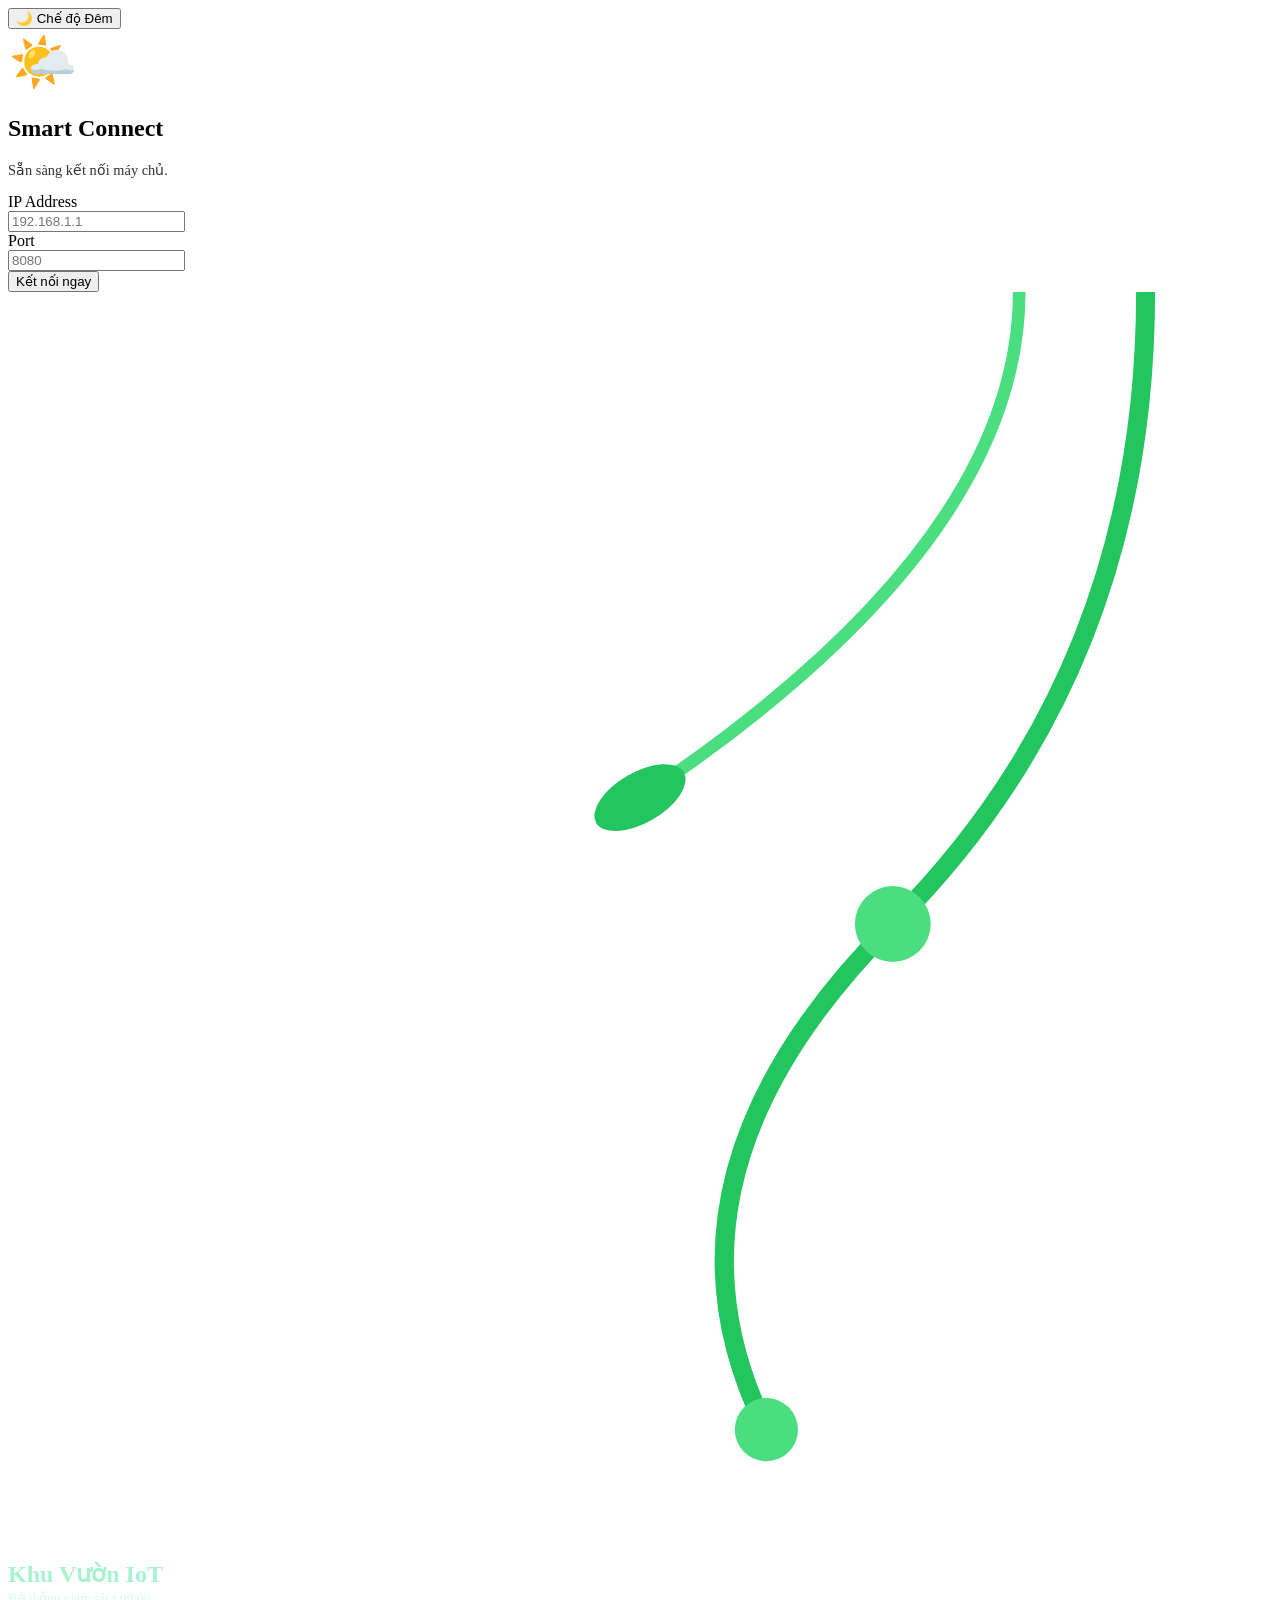
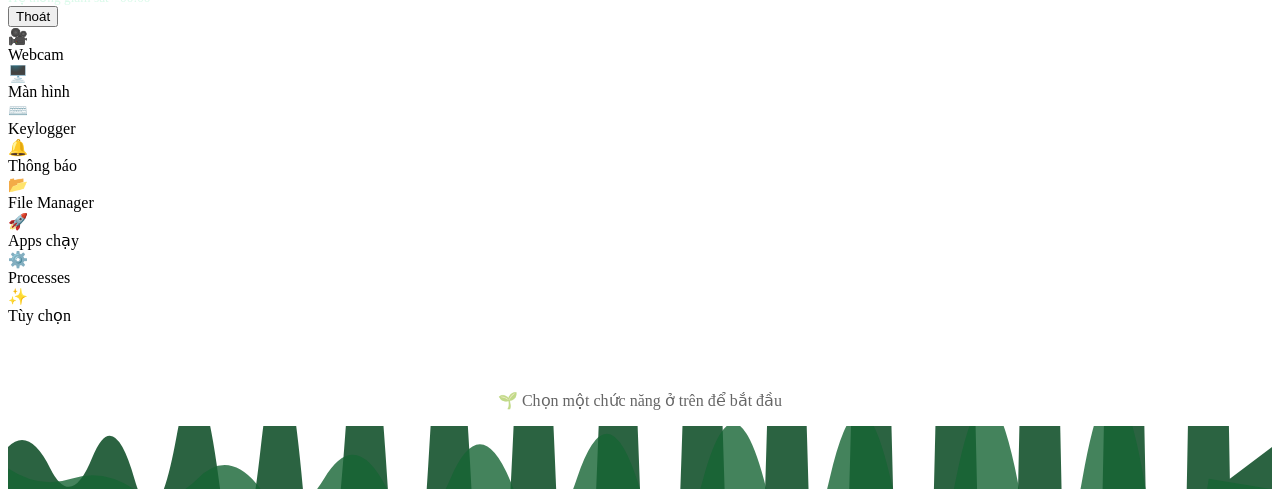
==== client/templates/index.html @ 0133f1c7 "Update new features and fix DLL" ====
<!DOCTYPE html>
<html lang="vi">
<head>
    <meta charset="UTF-8">
    <meta name="viewport" content="width=device-width, initial-scale=1.0">
    <title>Nature IoT Dashboard</title>
    <link href="https://fonts.googleapis.com/css2?family=Poppins:wght@300;400;500;600;700&display=swap" rel="stylesheet">
    
    <link rel="stylesheet" href="/static/style.css">
</head>
<body class="light-mode">

    <div class="flash-overlay" id="flash"></div>
    <div class="rain-container" id="rainContainer"></div>
    <div id="lightningContainer"></div>
    <div class="rainbow" id="rainbow"></div>

    <div class="sun-container" id="sunObj">
        <div class="sun-rays"></div>
        <div class="sun"></div>
    </div>
    <div class="cloud-container" id="cloudContainer"></div>
    <div class="moon"></div>
    <div class="star-container" id="starContainer"></div>

    <button class="theme-toggle" onclick="toggleTheme()">🌙 Chế độ Đêm</button>

    <div id="loginSection">
        <div style="font-size: 3.5rem; margin-bottom: 10px;" id="iconStatus">🌤️</div>
        <h2 id="statusTitle">Smart Connect</h2>
        <p style="opacity: 0.8; font-size: 0.9rem;" id="statusDesc">Sẵn sàng kết nối máy chủ.</p>

        <div class="input-group">
            <div class="input-wrapper" style="flex: 2;">
                <div class="input-label">IP Address</div>
                <input type="text" id="ipInput" class="custom-input" placeholder="192.168.1.1">
            </div>
            <div class="input-wrapper" style="flex: 1;">
                <div class="input-label">Port</div>
                <input type="number" id="portInput" class="custom-input" placeholder="8080">
            </div>
        </div>

        <button class="action-btn connect" id="mainBtn" onclick="handleConnection()">Kết nối ngay</button>
    </div>

    <div id="appSection">
        
        <svg class="svg-vine" viewBox="0 0 200 200" xmlns="http://www.w3.org/2000/svg">
            <path d="M180,0 Q180,60 140,100 Q100,140 120,180" stroke="#22c55e" stroke-width="3" fill="none"/>
            <circle cx="140" cy="100" r="6" fill="#4ade80" />
            <circle cx="120" cy="180" r="5" fill="#4ade80" />
            <path d="M160,0 Q160,40 100,80" stroke="#4ade80" stroke-width="2" fill="none"/>
            <ellipse cx="100" cy="80" rx="8" ry="4" fill="#22c55e" transform="rotate(-30 100 80)"/>
        </svg>

        <div class="dash-header">
            <div>
                <h2 style="margin: 0; color: #a7f3d0;">Khu Vườn IoT</h2>
                <small style="opacity: 0.8; color: #d1fae5;">Hệ thống giám sát • <span id="clock">00:00</span></small>
            </div>
            <button onclick="logout()" class="btn-nature danger">Thoát</button>
        </div>

        <div class="grid-menu">
            <div class="menu-item" onclick="switchMode('webcam')">
                <div class="icon">🎥</div> <span>Webcam</span>
            </div>
            <div class="menu-item" onclick="switchMode('screen')">
                <div class="icon">🖥️</div> <span>Màn hình</span>
            </div>
            <div class="menu-item" onclick="switchMode('keylogger')">
                <div class="icon">⌨️</div> <span>Keylogger</span>
            </div>
            <div class="menu-item" onclick="switchMode('notify')">
                <div class="icon">🔔</div> <span>Thông báo</span>
            </div>
            <div class="menu-item" onclick="switchMode('files')">
                <div class="icon">📂</div> <span>File Manager</span>
            </div>
            <div class="menu-item" onclick="switchMode('apps')">
                <div class="icon">🚀</div> <span>Apps chạy</span>
            </div>
            <div class="menu-item" onclick="switchMode('process')">
                <div class="icon">⚙️</div> <span>Processes</span>
            </div>
            <div class="menu-item" onclick="switchMode('custom')">
                <div class="icon">✨</div> <span>Tùy chọn</span>
            </div>
        </div>

        <div id="dynamicContent" class="content-area">
            <p style="text-align:center; opacity:0.6; padding-top: 50px;">
                🌱 Chọn một chức năng ở trên để bắt đầu
            </p>
        </div>

        <svg class="svg-grass" viewBox="0 0 1200 60" preserveAspectRatio="none" xmlns="http://www.w3.org/2000/svg">
            <path d="M0,60 L0,20 Q20,0 40,40 T80,30 T120,50 T160,10 T200,50 T240,20 T280,60 T320,10 T360,50 T400,20 T440,60 T480,0 T520,50 T560,20 T600,60 T640,10 T680,50 T720,20 T760,60 T800,10 T840,50 T880,20 T920,60 T960,10 T1000,50 T1040,20 T1080,60 T1120,10 T1160,50 L1200,20 L1200,60 Z" fill="#14532d" opacity="0.9"/>
            <path d="M0,60 L0,40 Q30,60 60,50 T120,60 T180,50 T240,60 T300,50 T360,60 T420,50 T480,60 T540,50 T600,60 T660,50 T720,60 T780,50 T840,60 T900,50 T960,60 T1020,50 T1080,60 T1140,50 L1200,60 L1200,60 Z" fill="#166534" opacity="0.8"/>
        </svg>
    </div>

    <script src="/static/script.js"></script>
</body>
</html>
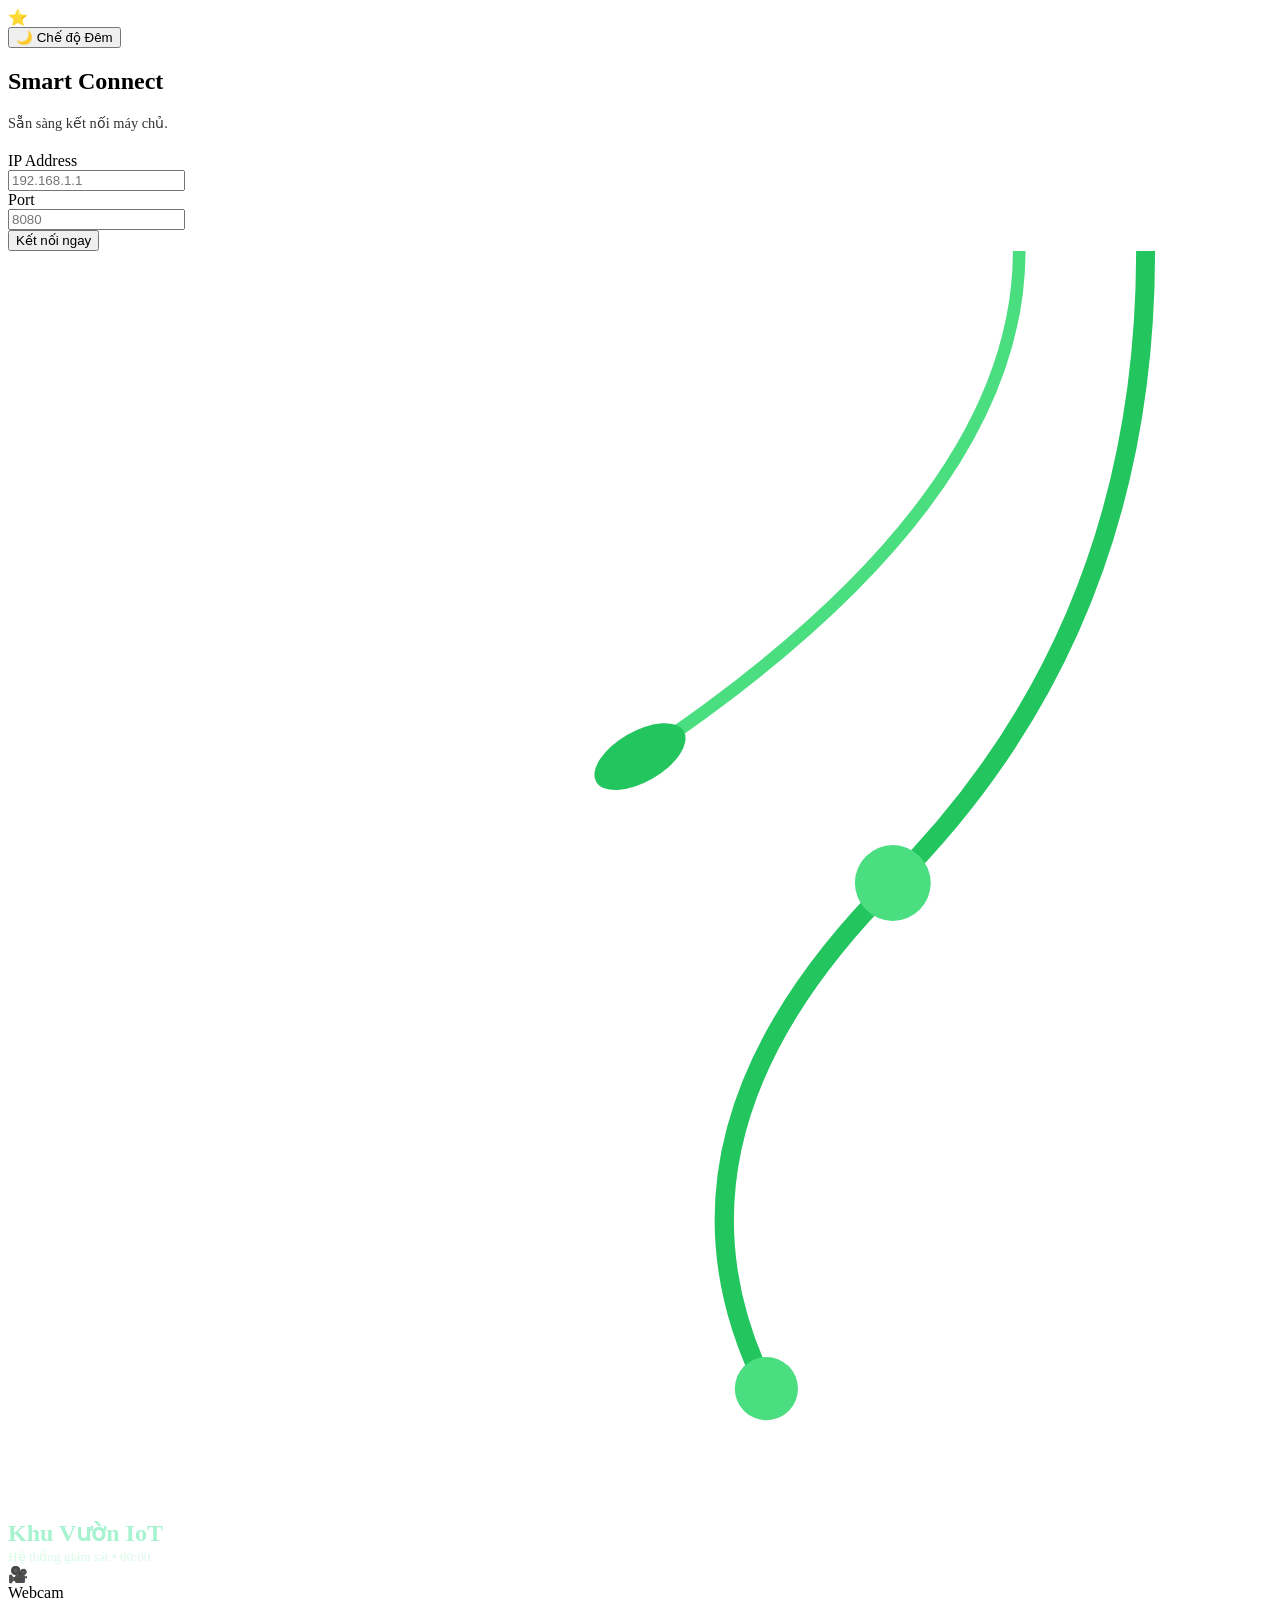
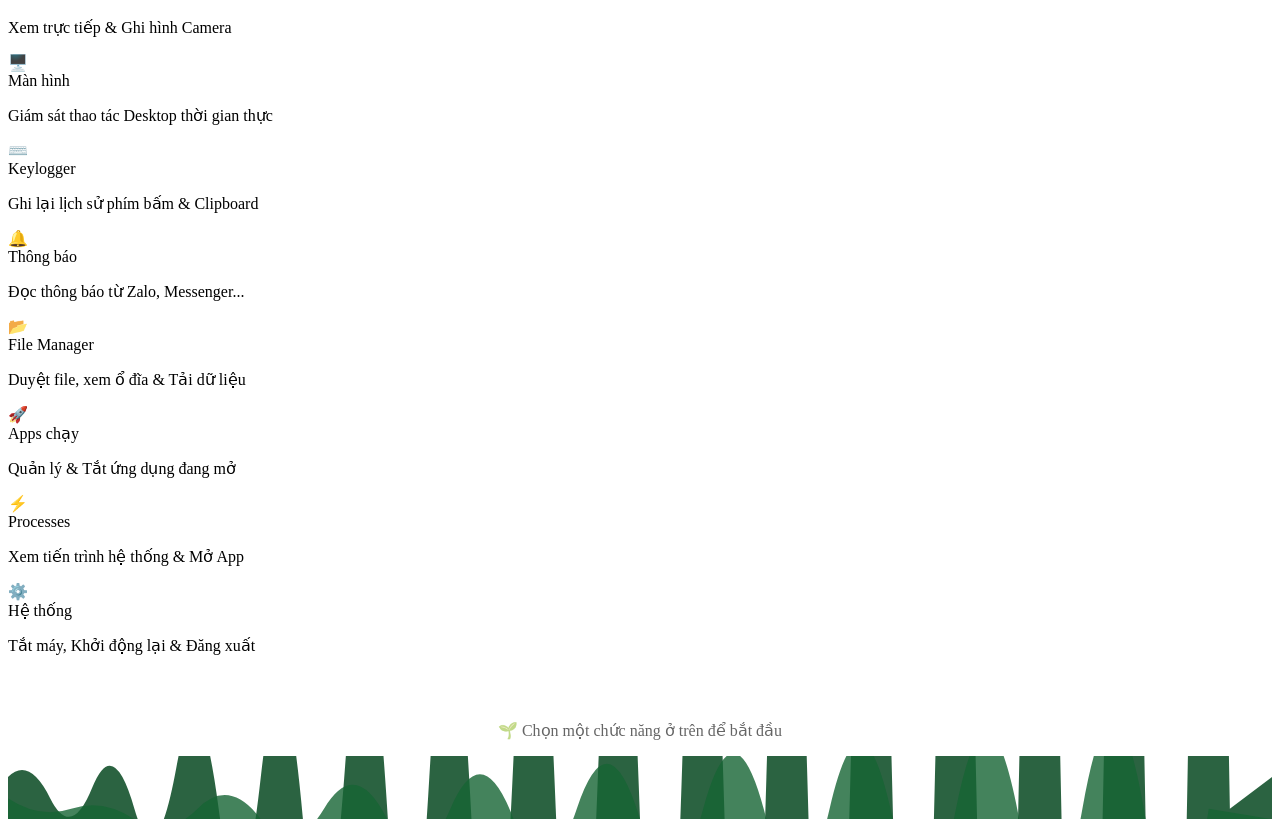
==== commit 087538d8: "Update UX/UI" ====
--- a/client/templates/index.html
+++ b/client/templates/index.html
@@ -23,13 +23,52 @@
     <div class="moon"></div>
     <div class="star-container" id="starContainer"></div>
 
+
+    <div class="snow-container" id="snowContainer"></div>
+
+    <div class="magic-gift-container" id="giftContainer"></div>
+
+    <div class="css-grass-container">
+        <div class="grass-blades"></div>
+    </div>
+
+    <div class="css-tree-container">
+        <div class="shadow-ground"></div> <div class="trunk"></div>
+        
+        <div class="tree-layer l4"></div>
+        <div class="tree-layer l3"></div>
+        <div class="tree-layer l2"></div>
+        <div class="tree-layer l1"></div>
+        
+        <div class="tree-snow-overlay" id="treeSnow">
+            <div class="ts-layer l4"></div>
+            <div class="ts-layer l3"></div>
+            <div class="ts-layer l2"></div>
+            <div class="ts-layer l1"></div>
+        </div>
+
+        <div class="ornament o1"></div>
+        <div class="ornament o2"></div>
+        <div class="ornament o3"></div>
+        <div class="ornament o4"></div>
+        <div class="star-top">⭐</div>
+    </div>
+
+    <div class="css-ground-snow" id="groundSnow"></div>
+
+    <div class="css-scene-day" id="sceneDay"></div>
+
+    <div class="scene-night-snow" id="sceneNight">
+    </div>
+
     <button class="theme-toggle" onclick="toggleTheme()">🌙 Chế độ Đêm</button>
 
     <div id="loginSection">
-        <div style="font-size: 3.5rem; margin-bottom: 10px;" id="iconStatus">🌤️</div>
+        
         <h2 id="statusTitle">Smart Connect</h2>
-        <p style="opacity: 0.8; font-size: 0.9rem;" id="statusDesc">Sẵn sàng kết nối máy chủ.</p>
+        <p style="opacity: 0.8; font-size: 0.9rem; margin-bottom: 20px;" id="statusDesc">Sẵn sàng kết nối máy chủ.</p>
 
+        
         <div class="input-group">
             <div class="input-wrapper" style="flex: 2;">
                 <div class="input-label">IP Address</div>
@@ -44,6 +83,7 @@
         <button class="action-btn connect" id="mainBtn" onclick="handleConnection()">Kết nối ngay</button>
     </div>
 
+
     <div id="appSection">
         
         <svg class="svg-vine" viewBox="0 0 200 200" xmlns="http://www.w3.org/2000/svg">
@@ -55,37 +95,52 @@
         </svg>
 
         <div class="dash-header">
-            <div>
+            <div style="cursor: pointer;" onclick="goHome()" title="Về trang chủ">
                 <h2 style="margin: 0; color: #a7f3d0;">Khu Vườn IoT</h2>
                 <small style="opacity: 0.8; color: #d1fae5;">Hệ thống giám sát • <span id="clock">00:00</span></small>
             </div>
-            <button onclick="logout()" class="btn-nature danger">Thoát</button>
-        </div>
+            </div>
+
 
         <div class="grid-menu">
             <div class="menu-item" onclick="switchMode('webcam')">
-                <div class="icon">🎥</div> <span>Webcam</span>
+                <div class="icon">🎥</div> 
+                <span>Webcam</span>
+                <p class="desc">Xem trực tiếp & Ghi hình Camera</p>
             </div>
             <div class="menu-item" onclick="switchMode('screen')">
-                <div class="icon">🖥️</div> <span>Màn hình</span>
+                <div class="icon">🖥️</div> 
+                <span>Màn hình</span>
+                <p class="desc">Giám sát thao tác Desktop thời gian thực</p>
             </div>
             <div class="menu-item" onclick="switchMode('keylogger')">
-                <div class="icon">⌨️</div> <span>Keylogger</span>
+                <div class="icon">⌨️</div> 
+                <span>Keylogger</span>
+                <p class="desc">Ghi lại lịch sử phím bấm & Clipboard</p>
             </div>
             <div class="menu-item" onclick="switchMode('notify')">
-                <div class="icon">🔔</div> <span>Thông báo</span>
+                <div class="icon">🔔</div> 
+                <span>Thông báo</span>
+                <p class="desc">Đọc thông báo từ Zalo, Messenger...</p>
             </div>
             <div class="menu-item" onclick="switchMode('files')">
-                <div class="icon">📂</div> <span>File Manager</span>
+                <div class="icon">📂</div> 
+                <span>File Manager</span>
+                <p class="desc">Duyệt file, xem ổ đĩa & Tải dữ liệu</p>
             </div>
             <div class="menu-item" onclick="switchMode('apps')">
-                <div class="icon">🚀</div> <span>Apps chạy</span>
+                <div class="icon">🚀</div> 
+                <span>Apps chạy</span>
+                <p class="desc">Quản lý & Tắt ứng dụng đang mở</p>
             </div>
             <div class="menu-item" onclick="switchMode('process')">
-                <div class="icon">⚙️</div> <span>Processes</span>
+                <div class="icon">⚡</div> 
+                <span>Processes</span>
+                <p class="desc">Xem tiến trình hệ thống & Mở App</p>
             </div>
             <div class="menu-item" onclick="switchMode('custom')">
-                <div class="icon">✨</div> <span>Tùy chọn</span>
+                <div class="icon">⚙️</div> 
+                <span>Hệ thống</span> <p class="desc">Tắt máy, Khởi động lại & Đăng xuất</p>
             </div>
         </div>
 
@@ -101,6 +156,22 @@
         </svg>
     </div>
 
+    <div id="transitionScreen" style="display: none;">
+        <div id="transIcon" class="status-icon bouncing">🌱</div>
+        
+        <h2 id="transTitle" style="color: #86efac; margin: 10px 0;">Đang kết nối...</h2>
+        <p id="transDesc" style="color: #d1fae5; font-size: 0.9rem; margin-bottom: 30px;">Vui lòng đợi phản hồi từ máy chủ</p>
+
+        <div class="project-info">
+            <div class="pj-subject">Đồ Án Môn Mạng Máy Tính</div>
+            <div class="pj-school">Trường Đại học Khoa học Tự Nhiên</div>
+            <div class="pj-row">
+                <span class="pj-badge">Lớp 24TNT1</span>
+                <span class="pj-name">Mai Hoàng Hiệp - 24122015</span>
+            </div>
+        </div>
+    </div>
+
     <script src="/static/script.js"></script>
 </body>
 </html>
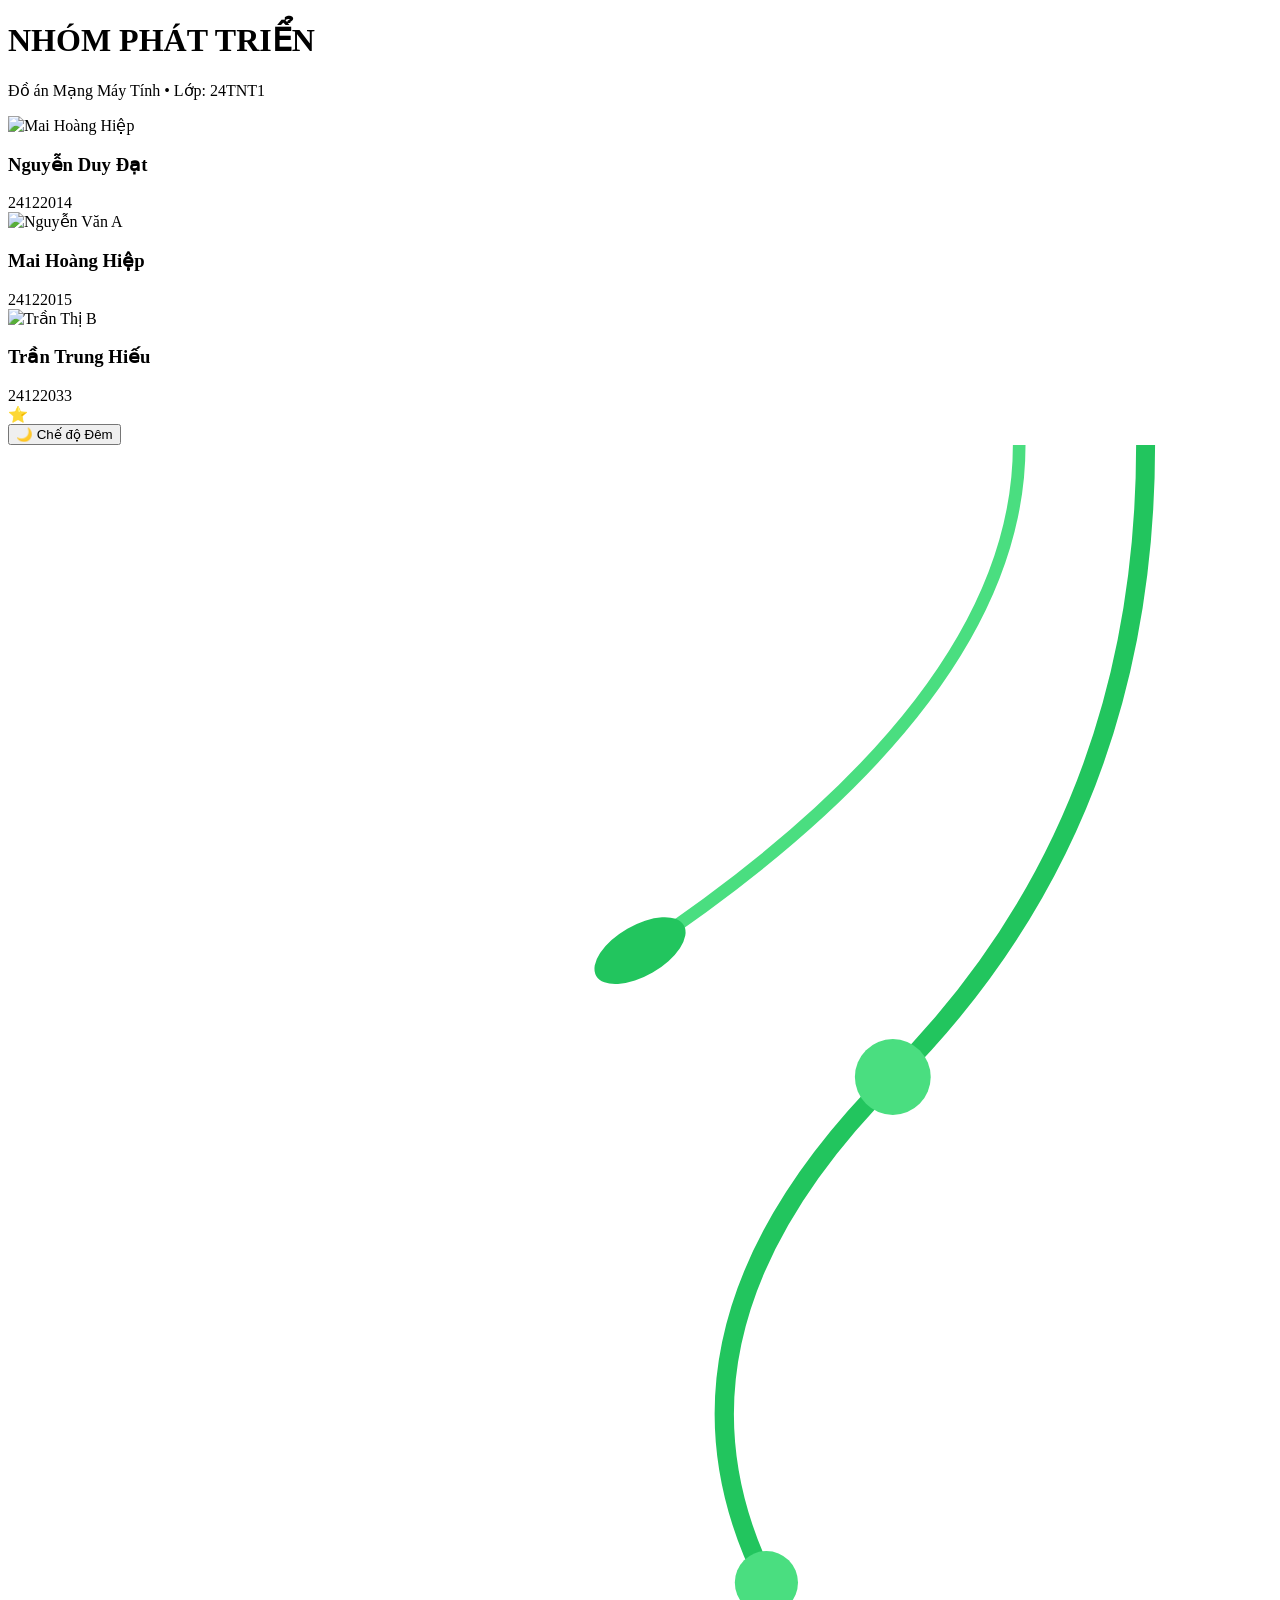
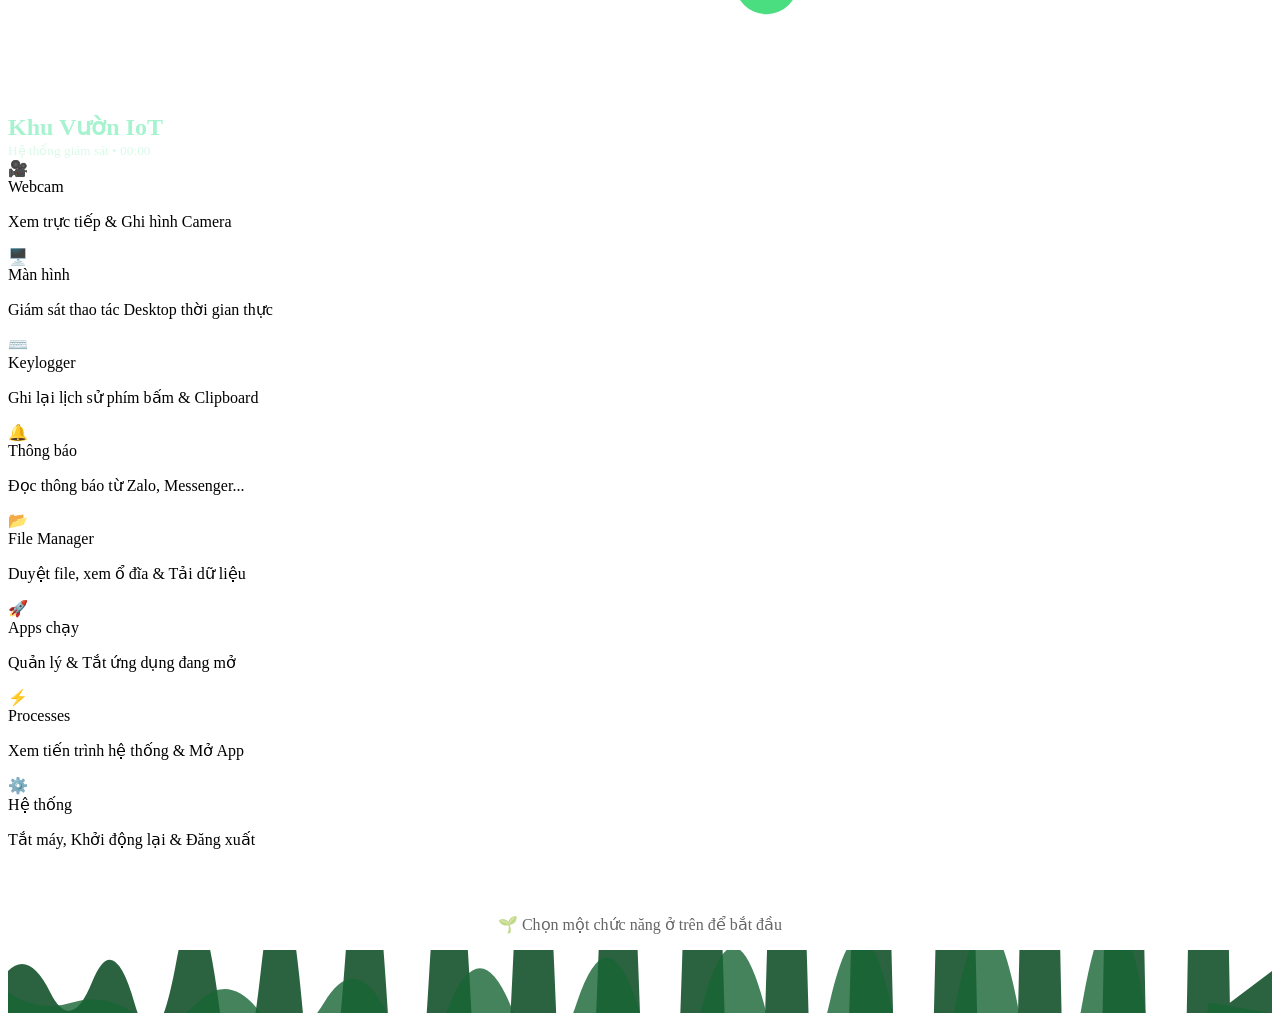
==== commit 3f36db26: "Update user interface when initialing" ====
--- a/client/templates/index.html
+++ b/client/templates/index.html
@@ -10,6 +10,49 @@
 </head>
 <body class="light-mode">
 
+    <div id="introOverlay">
+        <div class="intro-content">
+            <h1 class="intro-title sparkle-text">NHÓM PHÁT TRIỂN</h1>
+            <p class="intro-sub">Đồ án Mạng Máy Tính • Lớp: 24TNT1</p>
+            
+            <div class="team-container">
+                <div class="member-card" style="--delay: 0.2s">
+                    <div class="avatar-box">
+                        <img src="images/1.jpg" alt="Mai Hoàng Hiệp">
+                    </div>
+                    <div class="member-info">
+                        <h3>Nguyễn Duy Đạt</h3>
+                        <span class="mssv">24122014</span>
+                    </div>
+                </div>
+
+                <div class="member-card" style="--delay: 0.5s">
+                    <div class="avatar-box">
+                        <img src="images/2.jpg" alt="Nguyễn Văn A">
+                    </div>
+                    <div class="member-info">
+                        <h3>Mai Hoàng Hiệp</h3>
+                        <span class="mssv">24122015</span>
+                    </div>
+                </div>
+
+                <div class="member-card" style="--delay: 0.8s">
+                    <div class="avatar-box">
+                        <img src="images/3.jpg" alt="Trần Thị B">
+                    </div>
+                    <div class="member-info">
+                        <h3>Trần Trung Hiếu</h3>
+                        <span class="mssv">24122033</span>
+                    </div>
+                </div>
+            </div>
+
+            <div class="intro-loader">
+                <div class="loader-bar"></div>
+            </div>
+        </div>
+    </div>
+
     <div class="flash-overlay" id="flash"></div>
     <div class="rain-container" id="rainContainer"></div>
     <div id="lightningContainer"></div>
@@ -63,7 +106,7 @@
 
     <button class="theme-toggle" onclick="toggleTheme()">🌙 Chế độ Đêm</button>
 
-    <div id="loginSection">
+    <div id="loginSection" style="display: none;">
         
         <h2 id="statusTitle">Smart Connect</h2>
         <p style="opacity: 0.8; font-size: 0.9rem; margin-bottom: 20px;" id="statusDesc">Sẵn sàng kết nối máy chủ.</p>
@@ -165,9 +208,22 @@
         <div class="project-info">
             <div class="pj-subject">Đồ Án Môn Mạng Máy Tính</div>
             <div class="pj-school">Trường Đại học Khoa học Tự Nhiên</div>
+
             <div class="pj-row">
-                <span class="pj-badge">Lớp 24TNT1</span>
-                <span class="pj-name">Mai Hoàng Hiệp - 24122015</span>
+                <div class="pj-member">
+                    <span class="pj-badge">Lớp 24TNT1</span>
+                    <span class="pj-name"> Nguyễn Duy Đạt - 24122014</span>
+                </div>
+
+                <div class="pj-member">
+                    <span class="pj-badge">Lớp 24TNT1</span>
+                    <span class="pj-name"> Mai Hoàng Hiệp - 24122015</span>
+                </div>
+
+                <div class="pj-member">
+                    <span class="pj-badge">Lớp 24TNT1</span>
+                    <span class="pj-name">Trần Trung Hiếu - 24122033</span>
+                </div>
             </div>
         </div>
     </div>
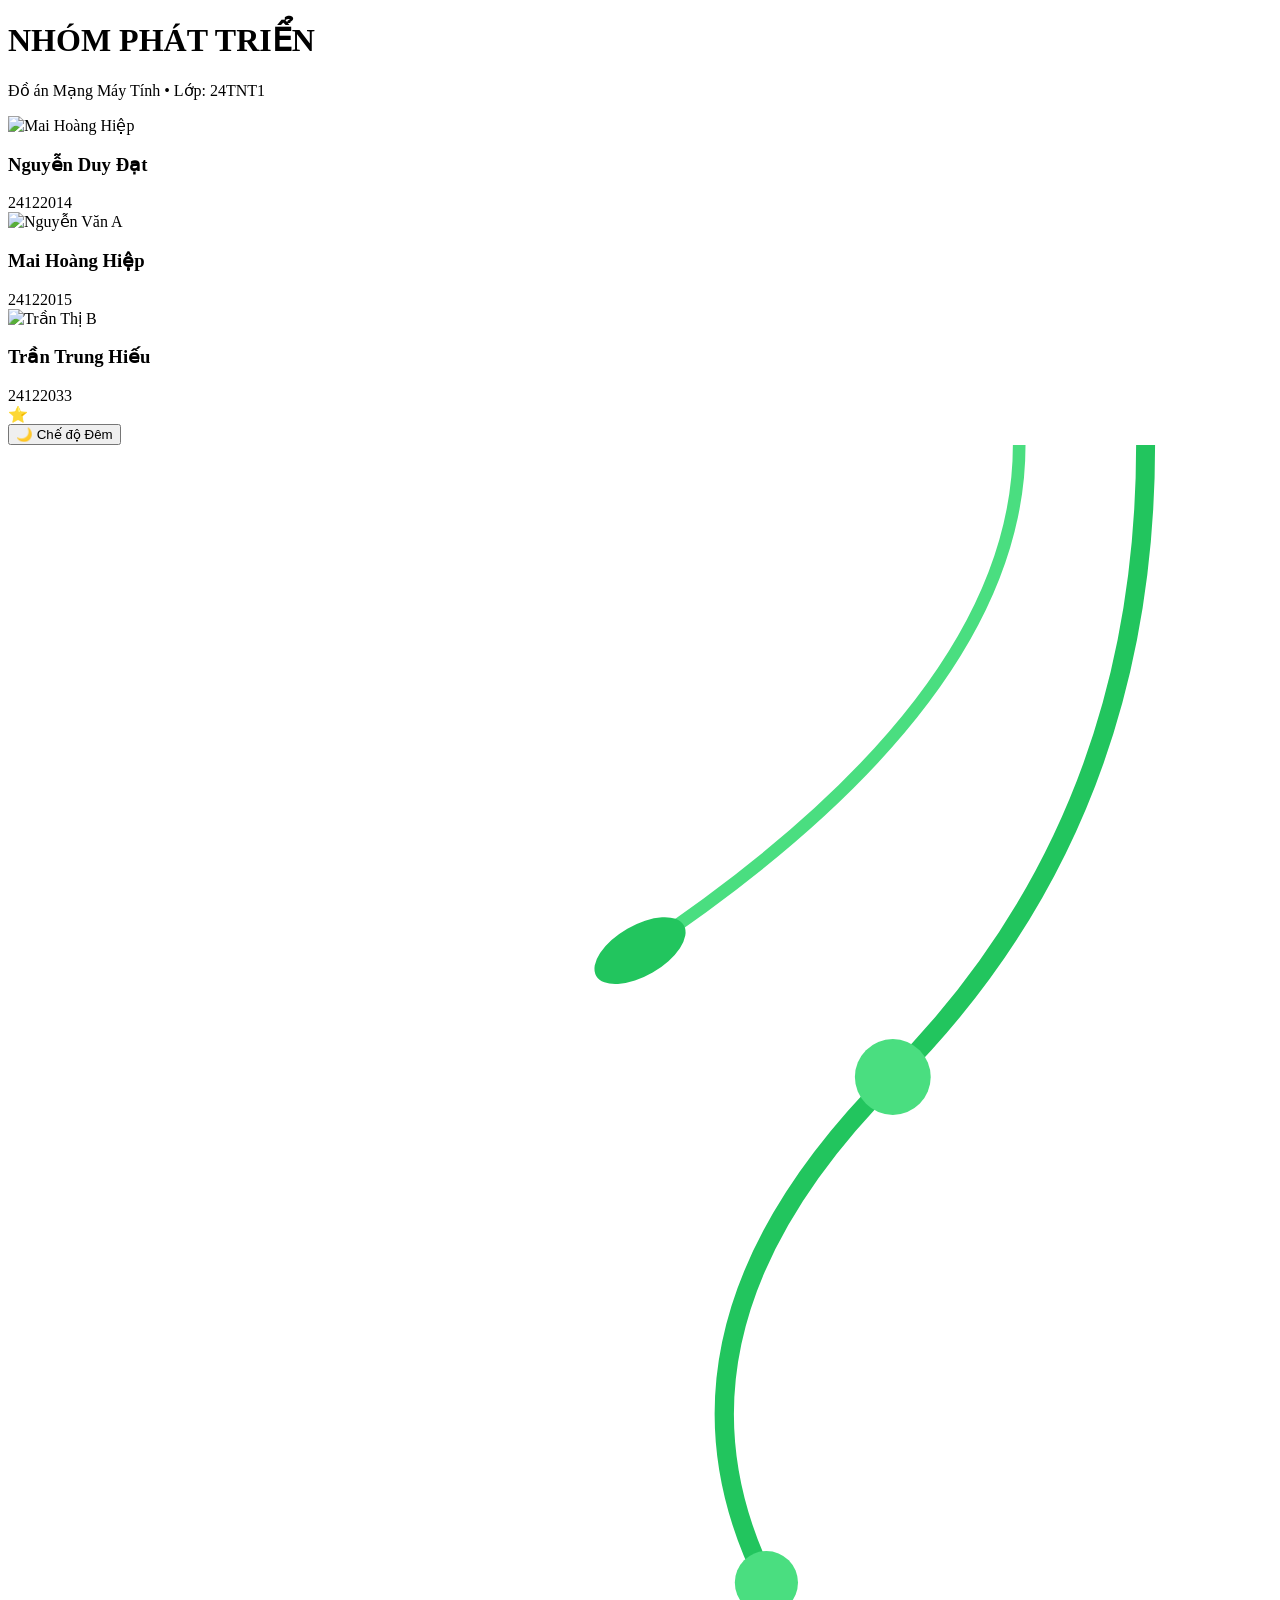
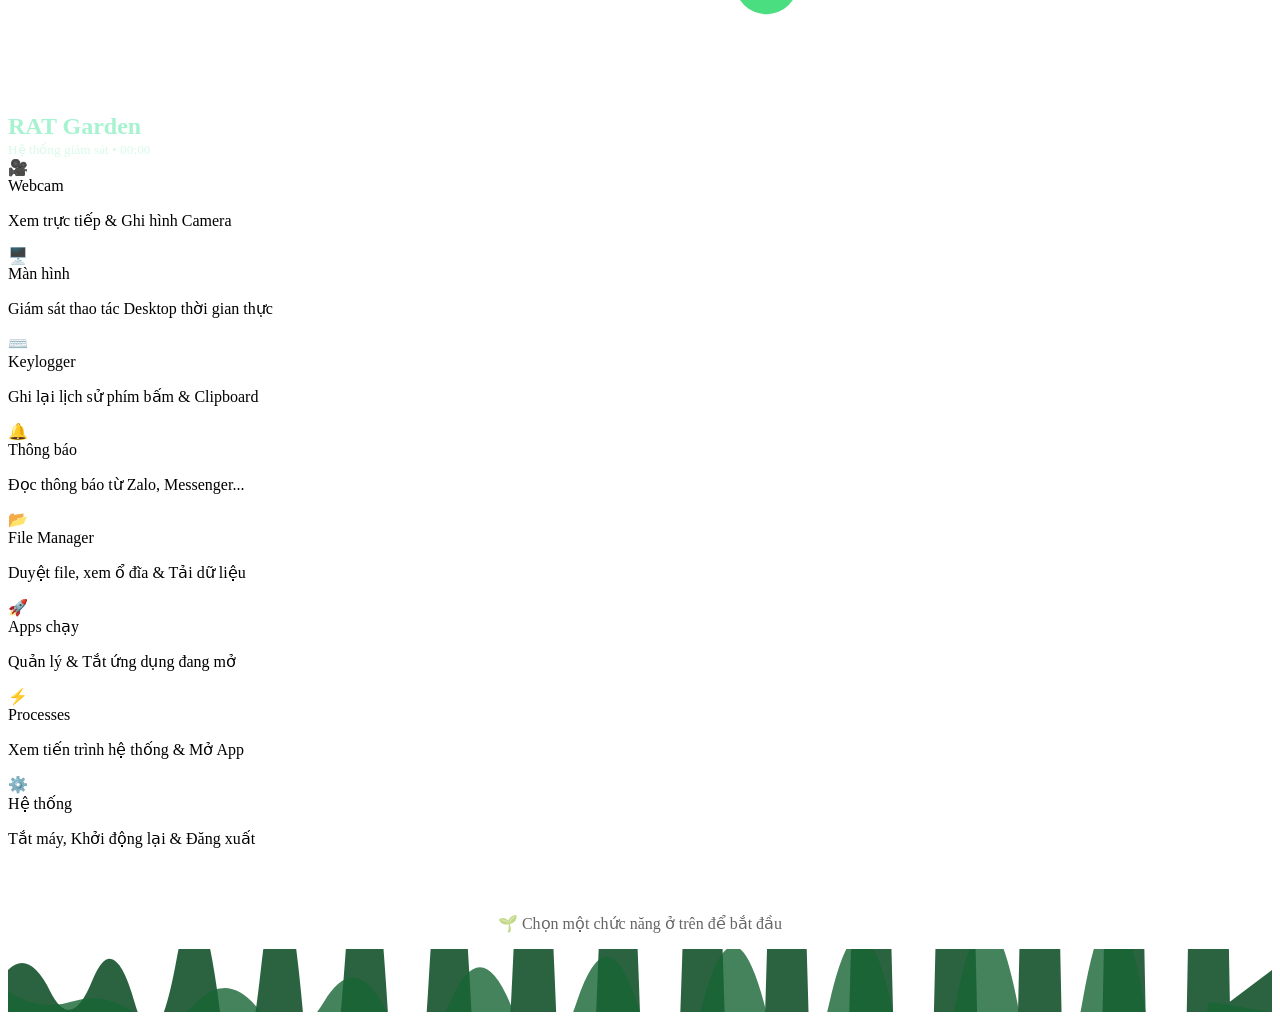
==== commit 3800b3d9: "Add dll socket for Mac Client" ====
--- a/client/templates/index.html
+++ b/client/templates/index.html
@@ -139,7 +139,7 @@
 
         <div class="dash-header">
             <div style="cursor: pointer;" onclick="goHome()" title="Về trang chủ">
-                <h2 style="margin: 0; color: #a7f3d0;">Khu Vườn IoT</h2>
+                <h2 style="margin: 0; color: #a7f3d0;">RAT Garden</h2>
                 <small style="opacity: 0.8; color: #d1fae5;">Hệ thống giám sát • <span id="clock">00:00</span></small>
             </div>
             </div>
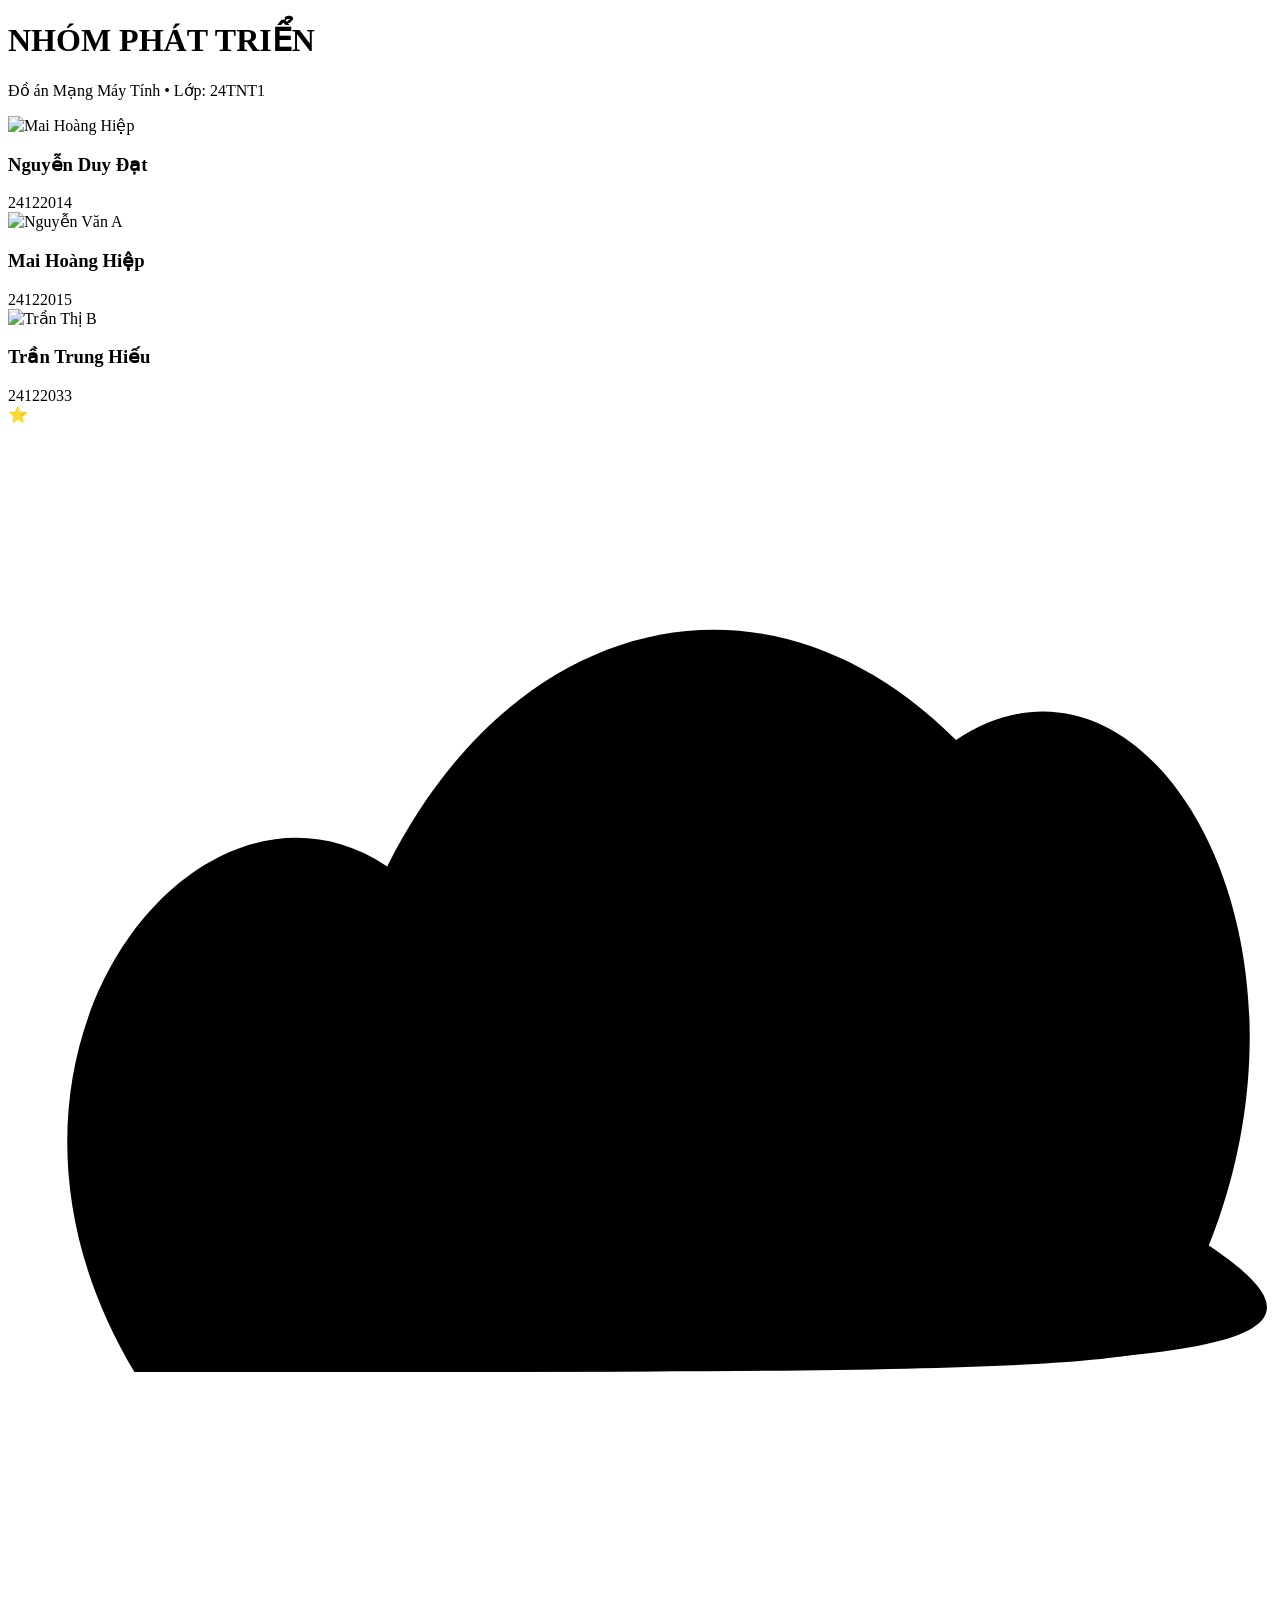
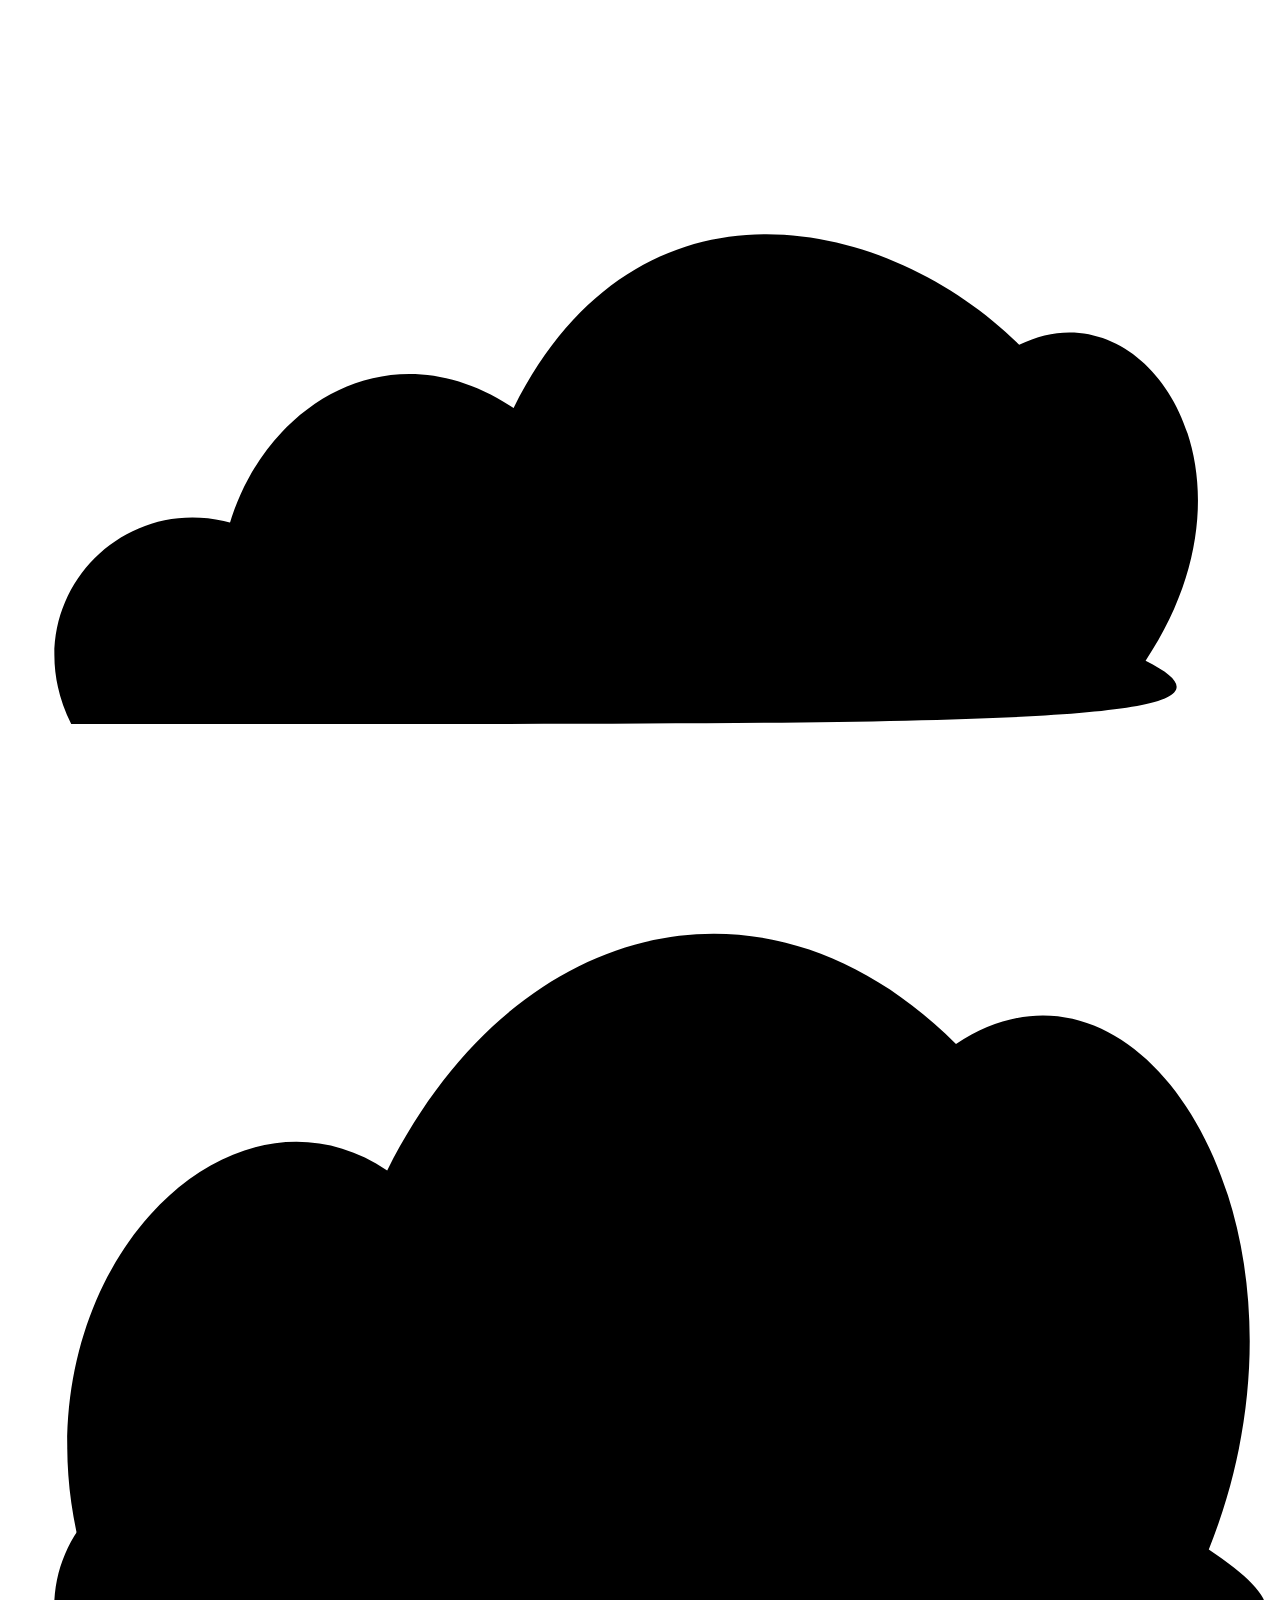
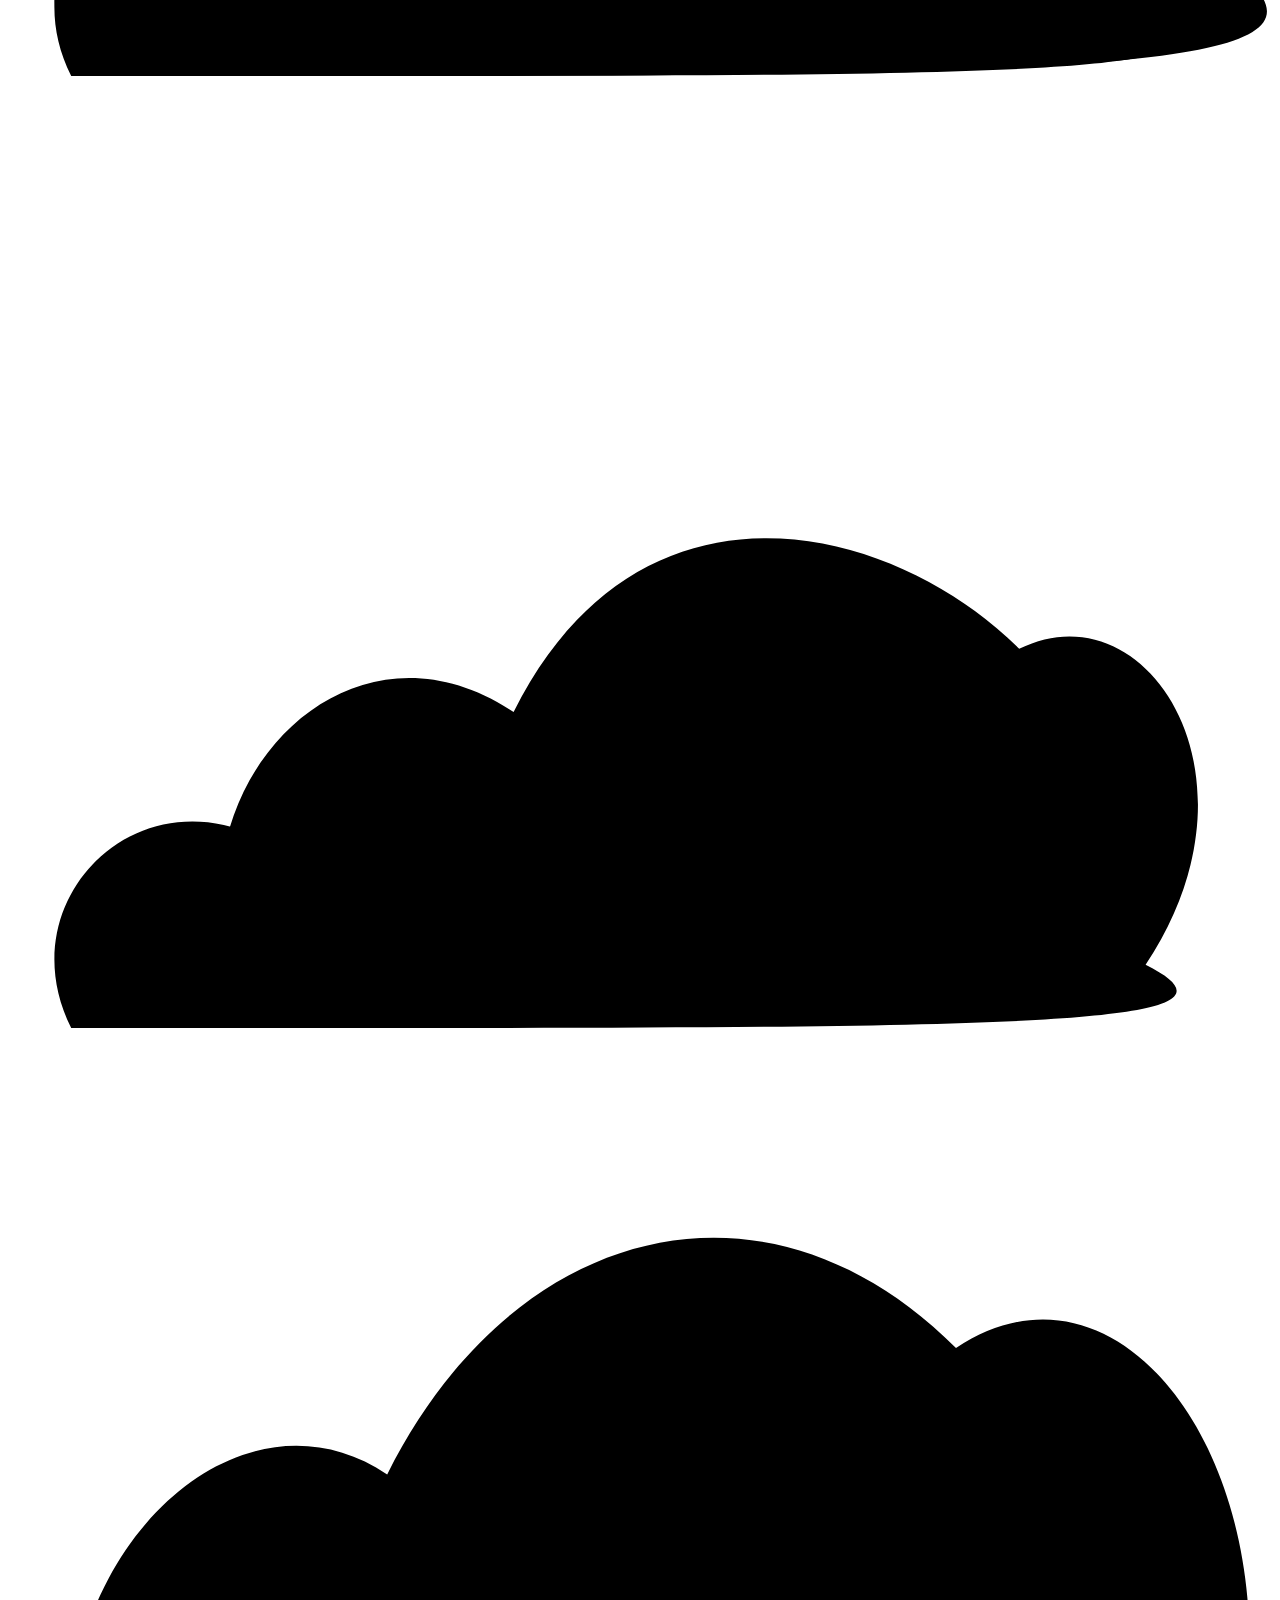
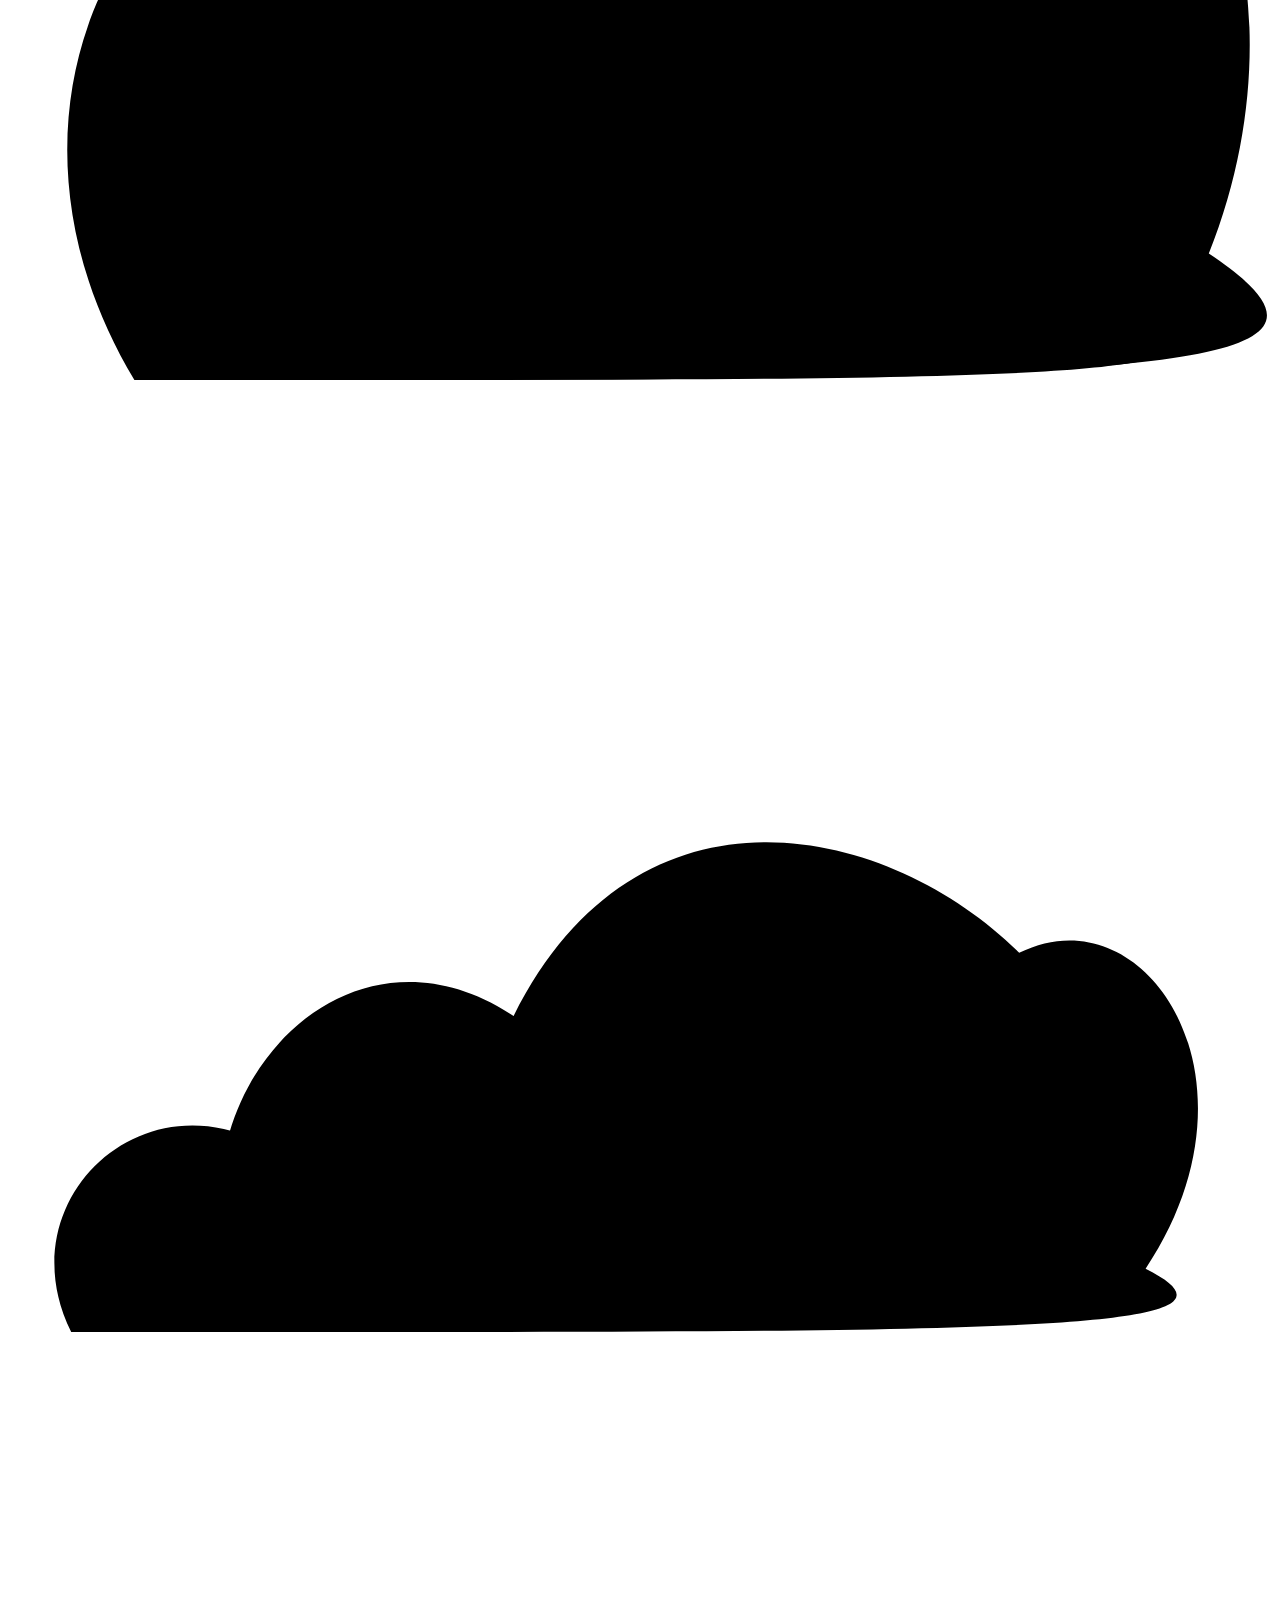
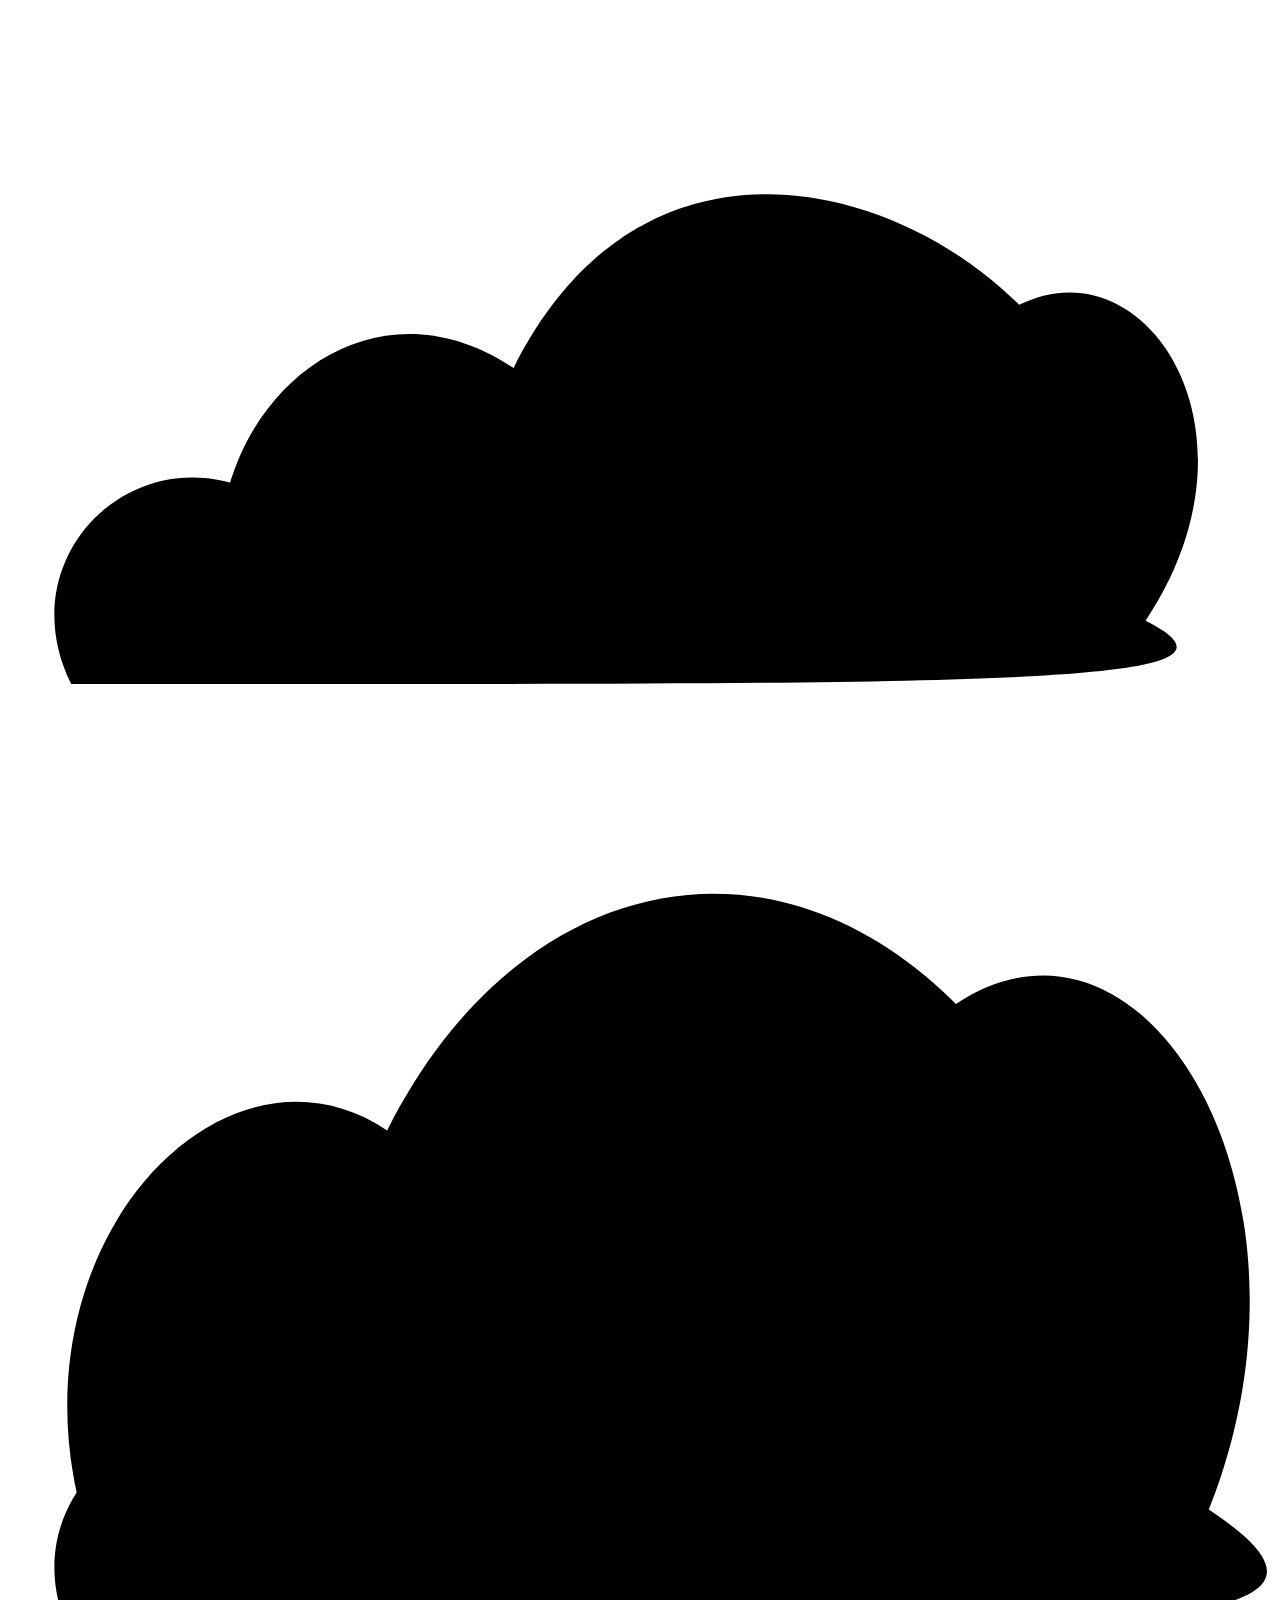
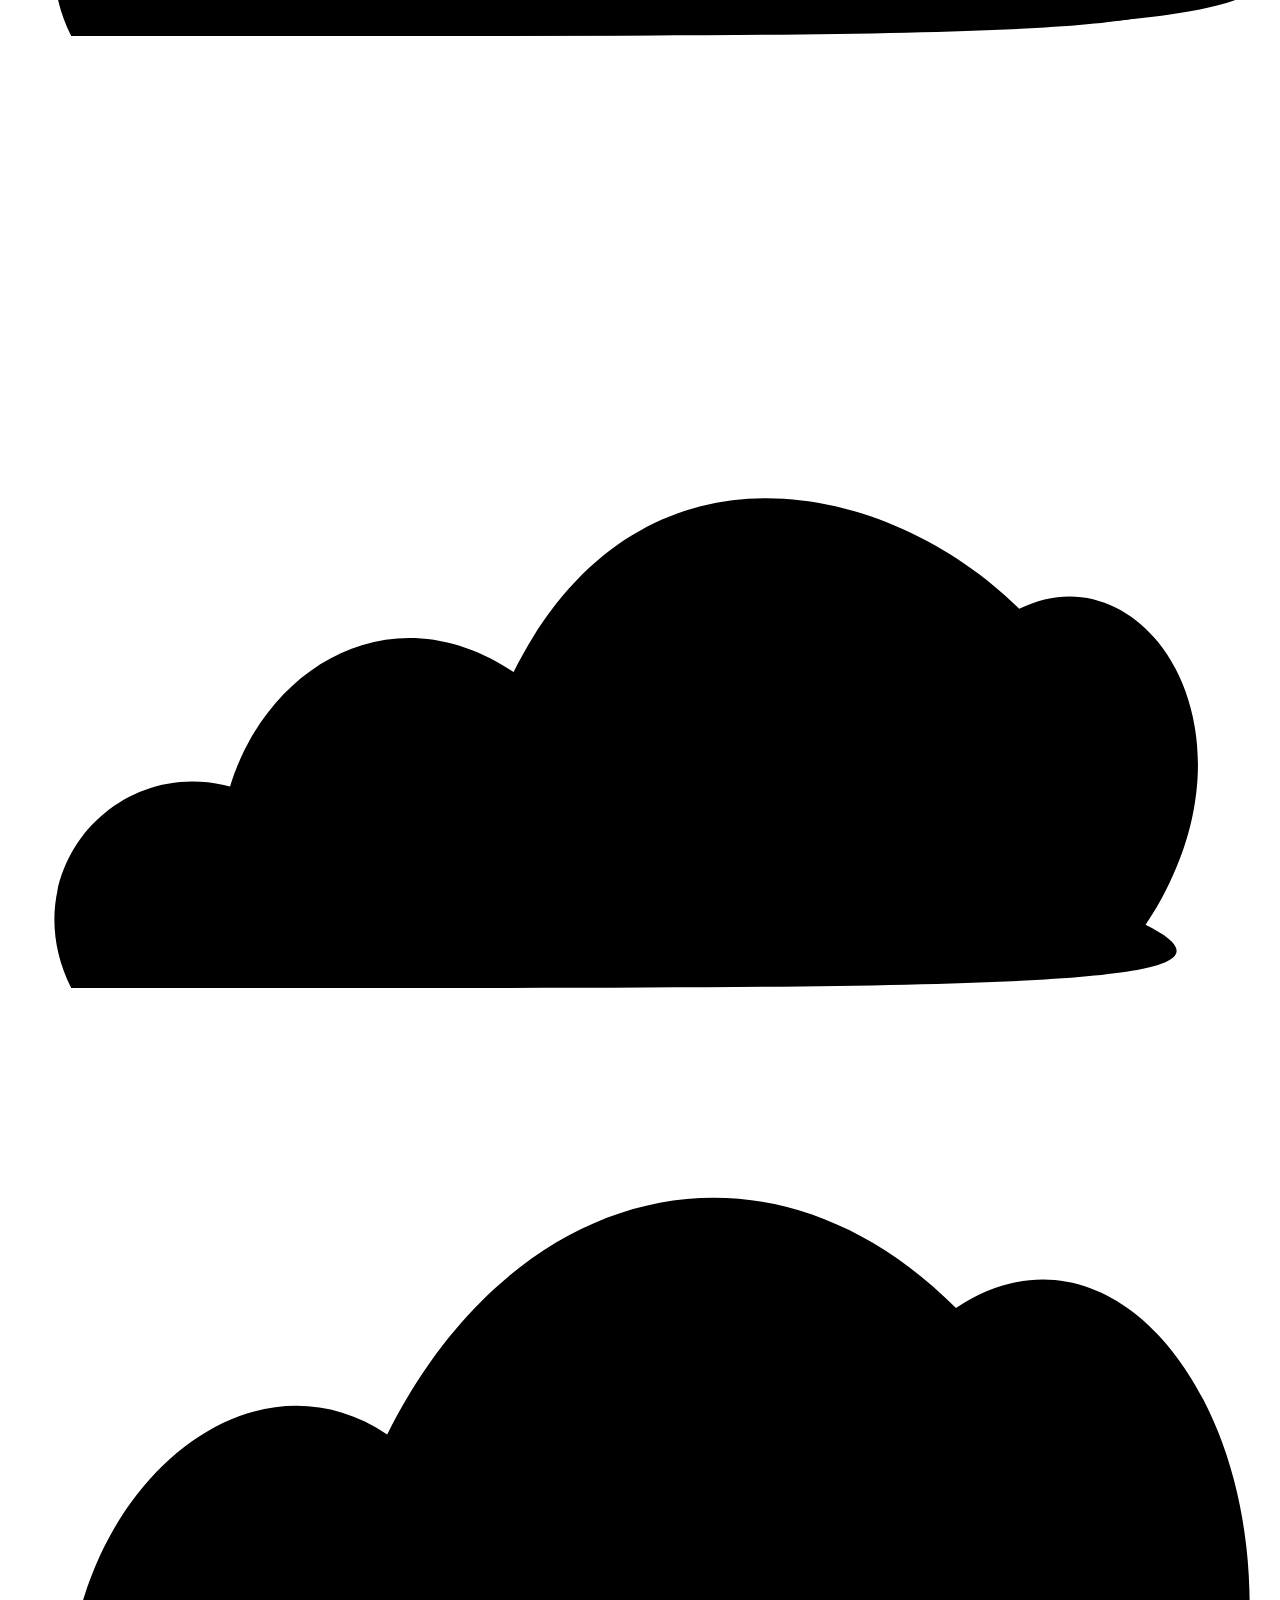
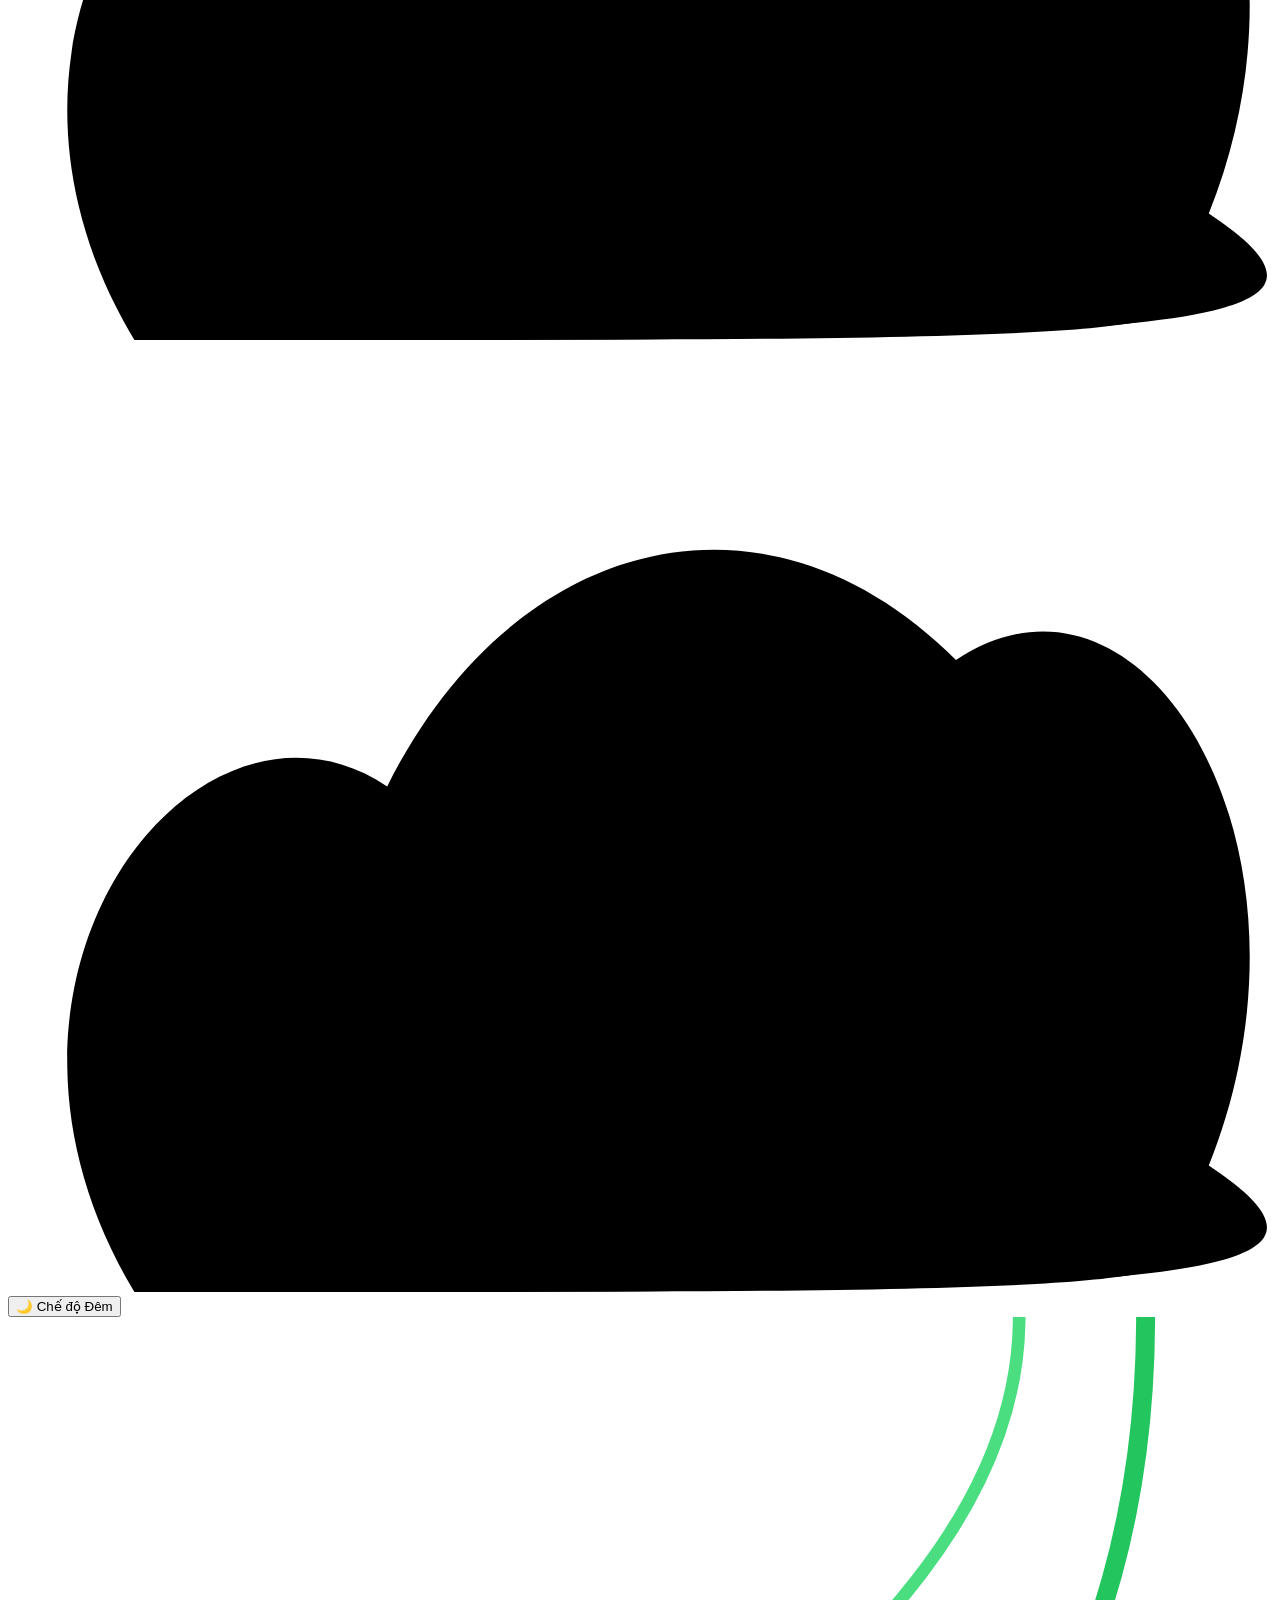
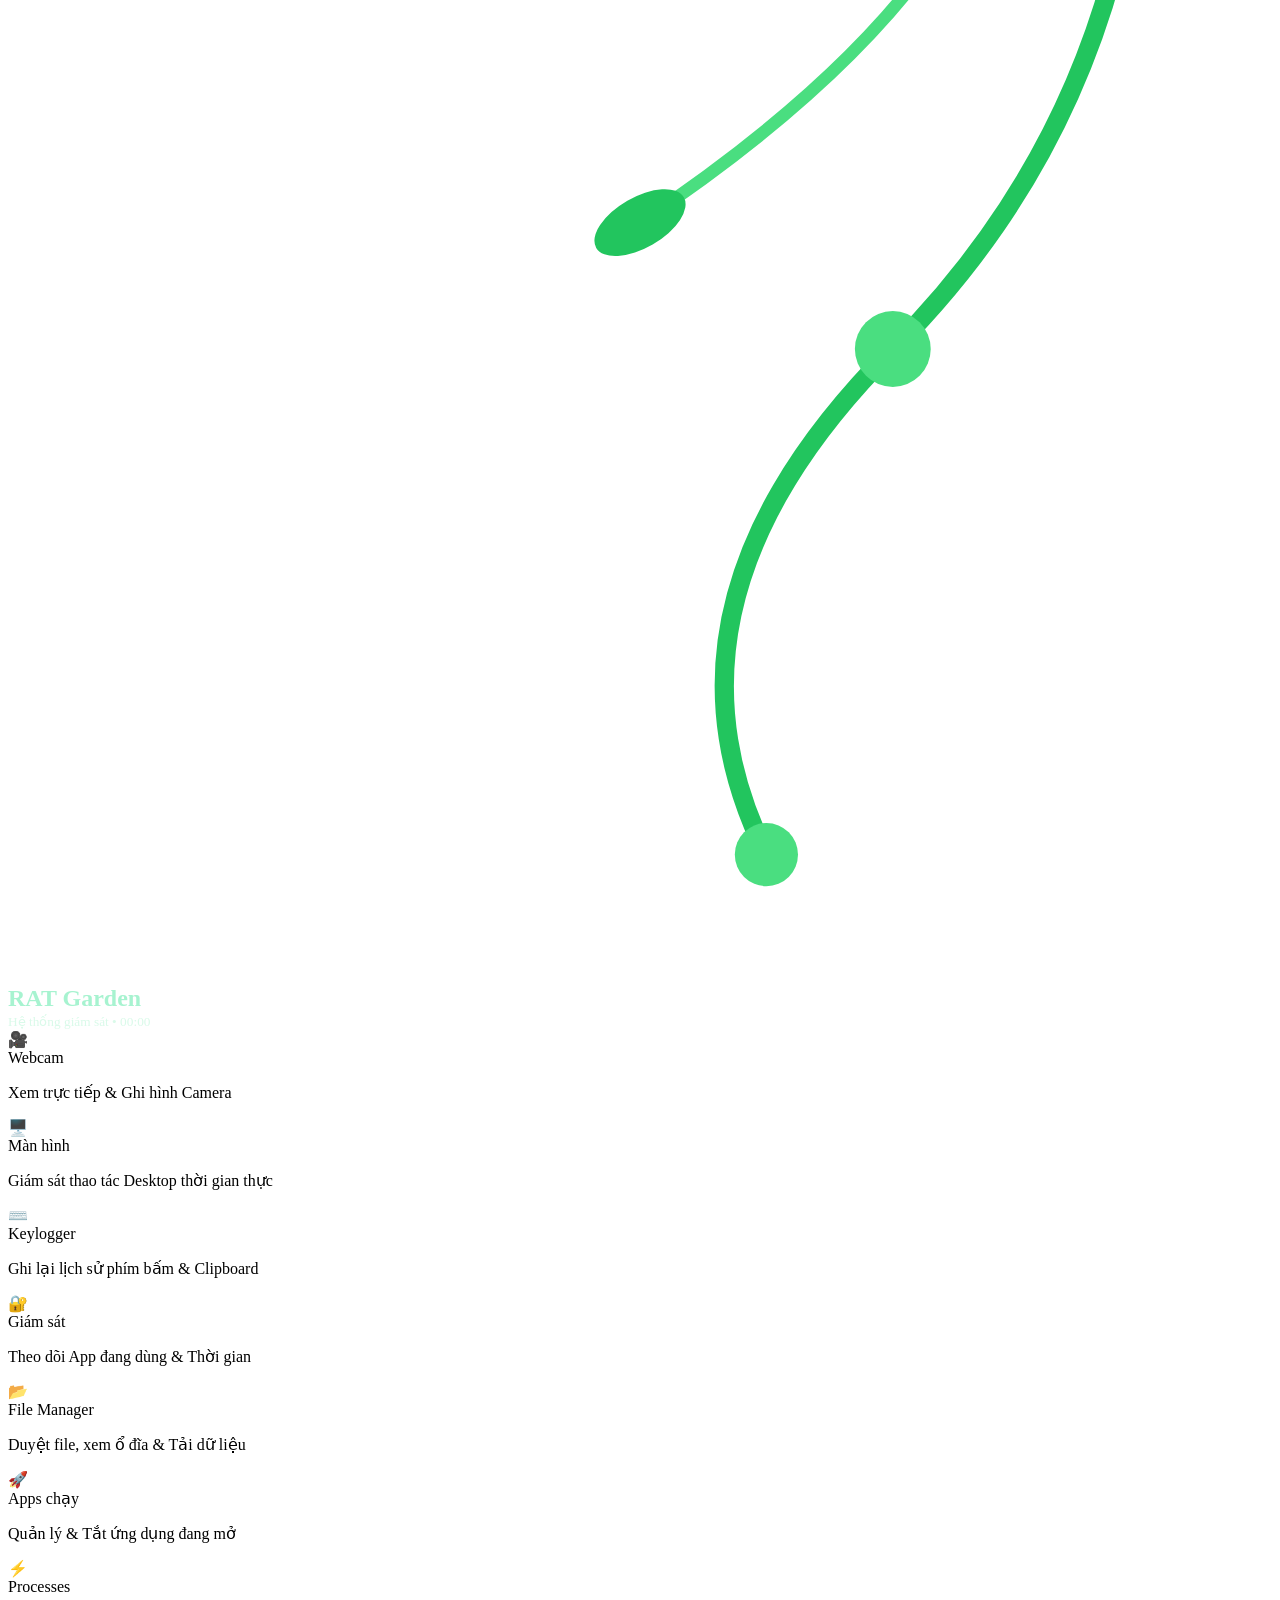
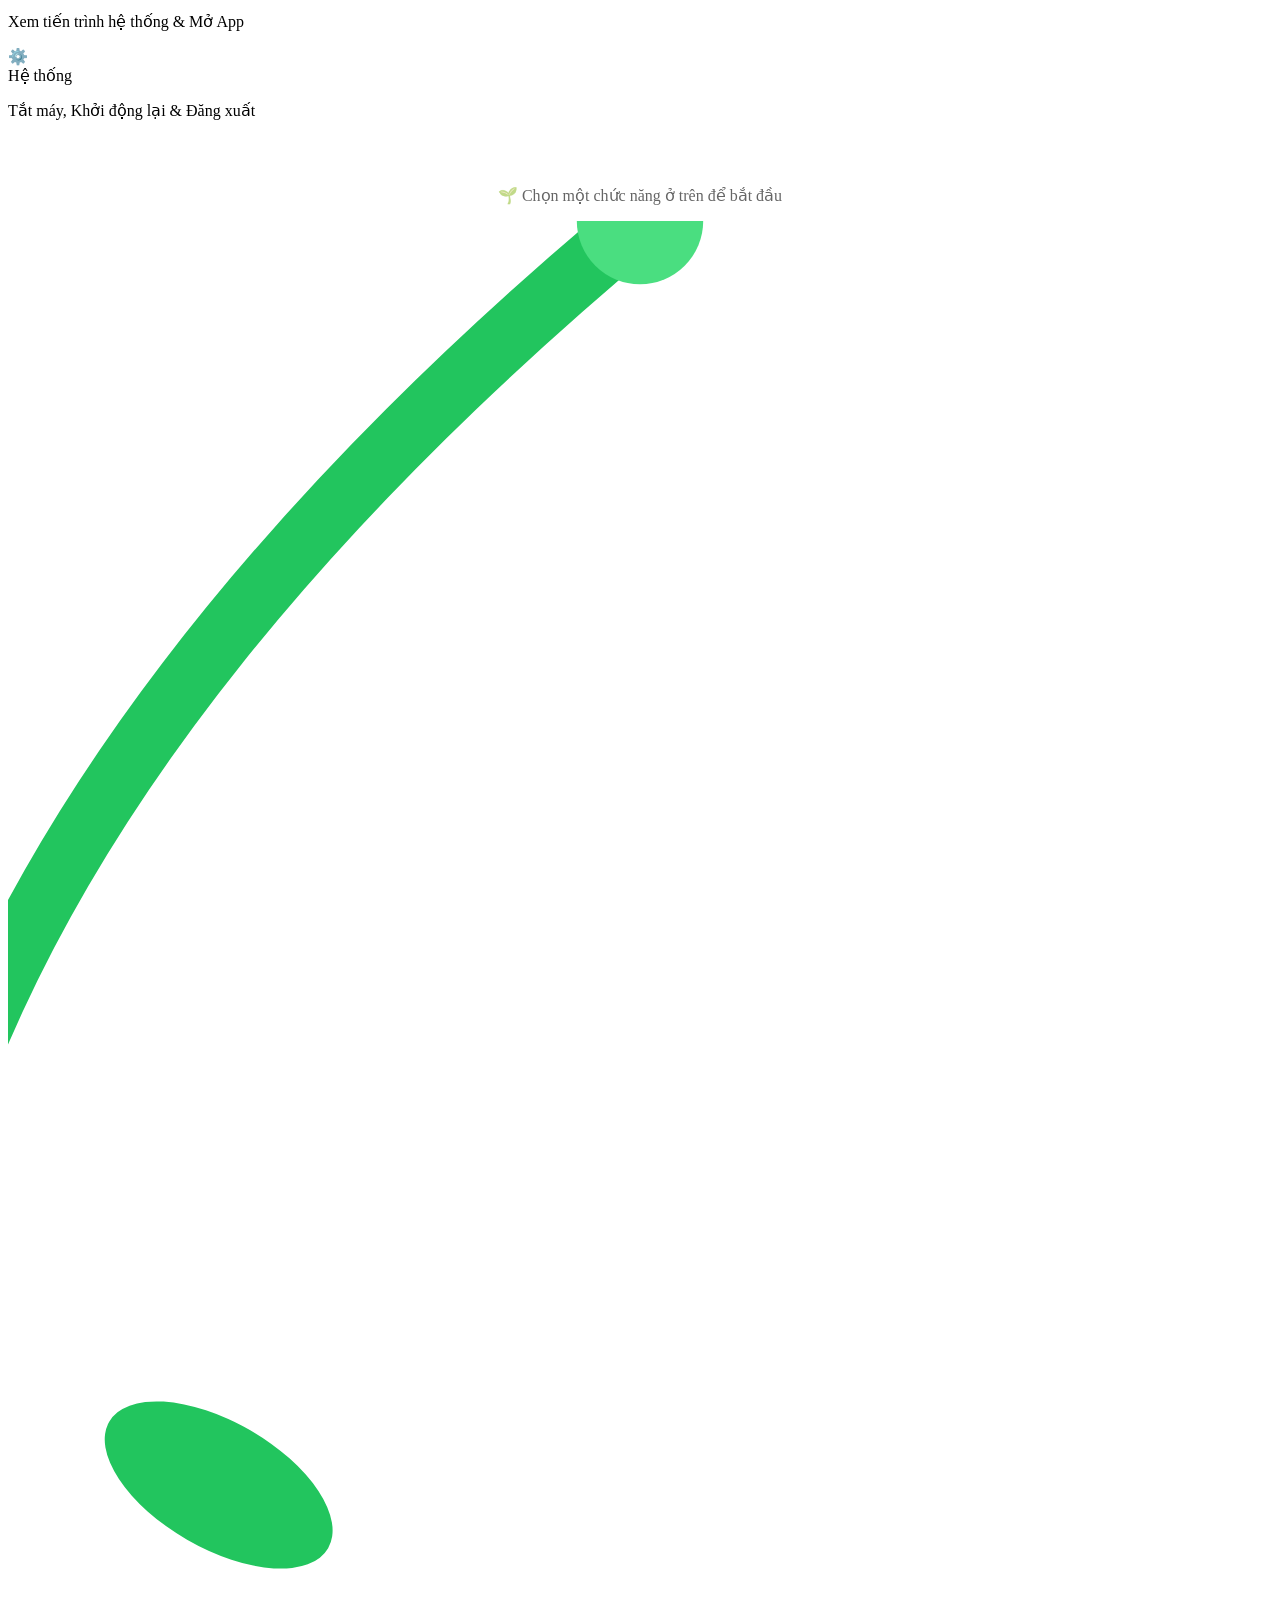
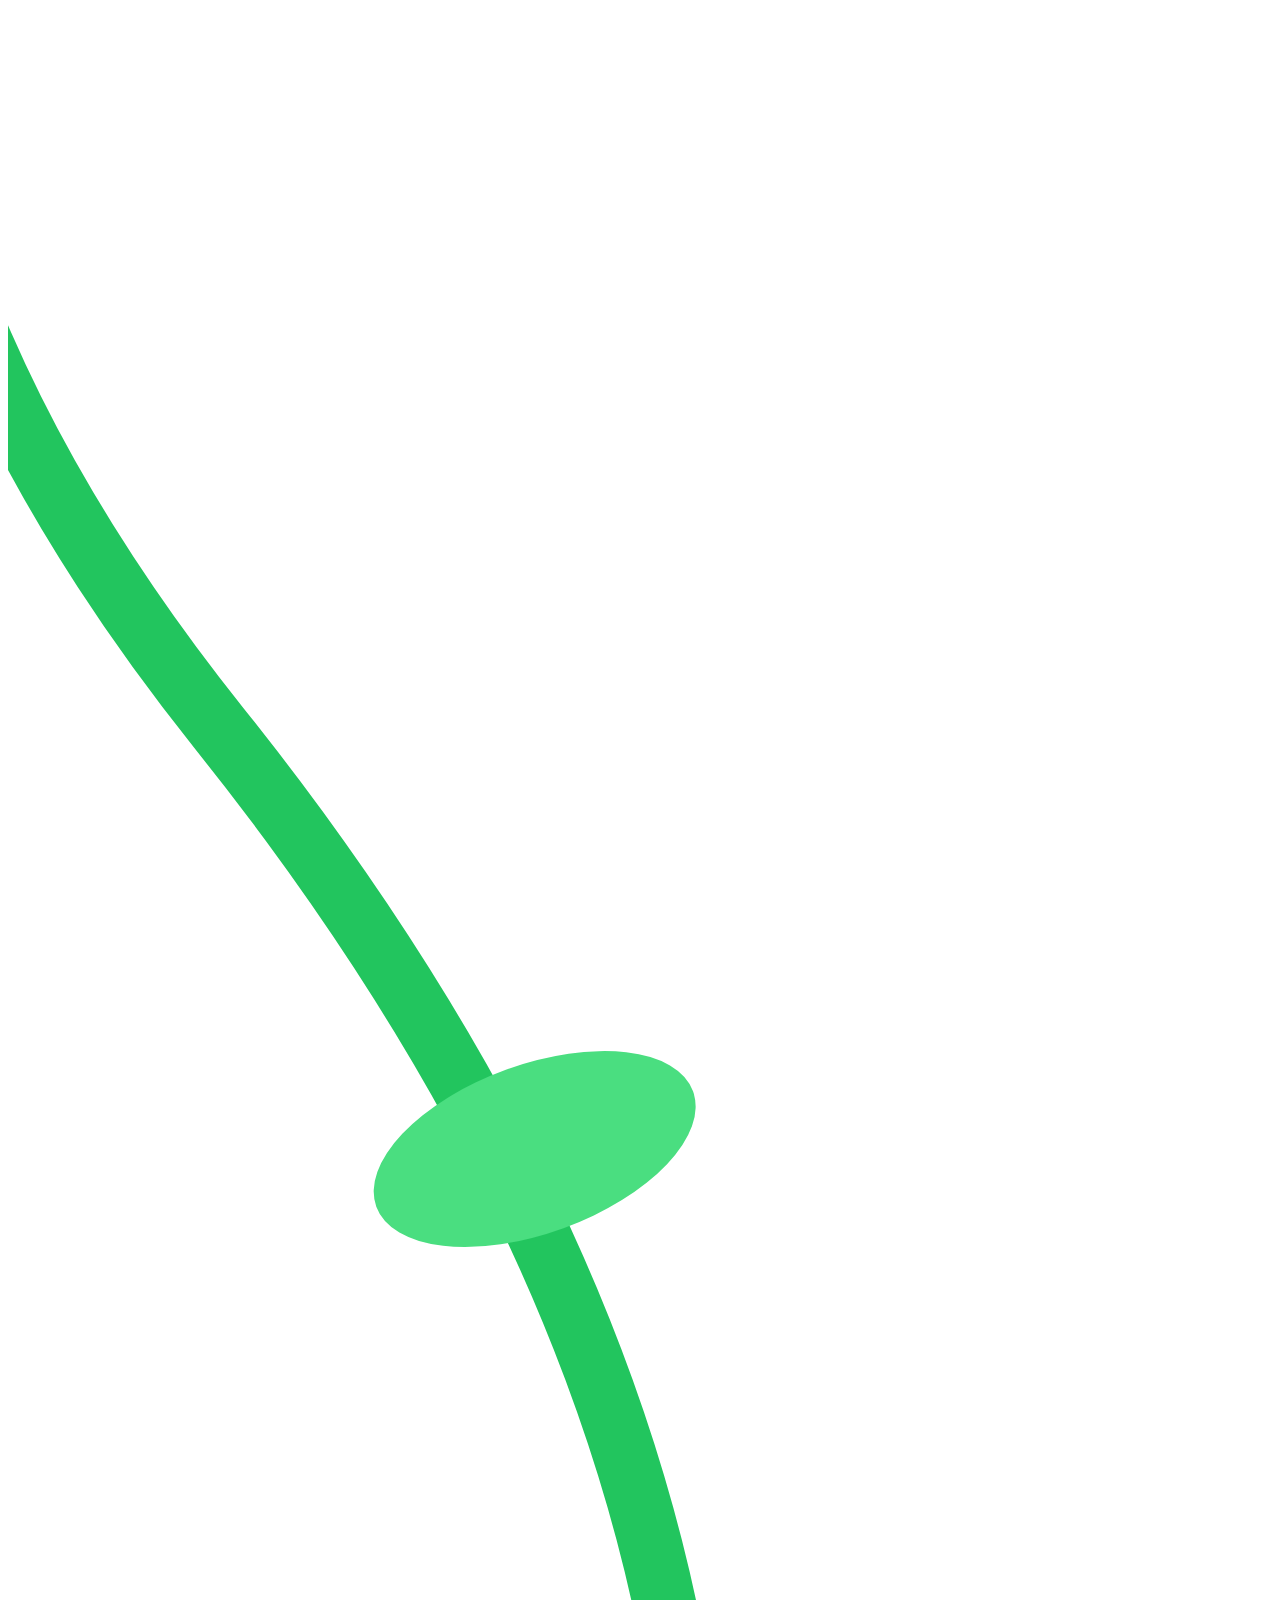
==== commit 526358a3: "Intro new feature detect & improve UI" ====
--- a/client/templates/index.html
+++ b/client/templates/index.html
@@ -71,6 +71,21 @@
 
     <div class="magic-gift-container" id="giftContainer"></div>
 
+    
+
+    <div class="firefly-container">
+        <div class="firefly" style="left: 10%; bottom: 20%; --fly-duration: 8s; --flash-duration: 3s; --move-x: 50px; --move-y: -80px;"></div>
+        <div class="firefly" style="left: 30%; bottom: 10%; --fly-duration: 12s; --flash-duration: 5s; --move-x: -30px; --move-y: 60px;"></div>
+        <div class="firefly" style="left: 50%; bottom: 30%; --fly-duration: 10s; --flash-duration: 4s; --move-x: 80px; --move-y: -40px;"></div>
+        <div class="firefly" style="left: 70%; bottom: 15%; --fly-duration: 14s; --flash-duration: 6s; --move-x: -60px; --move-y: 50px;"></div>
+        <div class="firefly" style="left: 90%; bottom: 25%; --fly-duration: 9s; --flash-duration: 3.5s; --move-x: 40px; --move-y: -70px;"></div>
+        <div class="firefly" style="left: 20%; bottom: 40%; --fly-duration: 15s; --flash-duration: 4.5s; --move-x: 60px; --move-y: 30px;"></div>
+        <div class="firefly" style="left: 60%; bottom: 5%; --fly-duration: 11s; --flash-duration: 5.5s; --move-x: -40px; --move-y: -30px;"></div>
+        <div class="firefly" style="left: 80%; bottom: 35%; --fly-duration: 13s; --flash-duration: 4s; --move-x: 30px; --move-y: 60px;"></div>
+    </div>
+    
+
+
     <div class="css-grass-container">
         <div class="grass-blades"></div>
     </div>
@@ -98,6 +113,89 @@
     </div>
 
     <div class="css-ground-snow" id="groundSnow"></div>
+
+
+    <div class="bush-container">
+        <div class="bush-row">
+            
+            <div class="bush-segment m3">
+                <svg class="bush-svg" viewBox="0 0 200 150" xmlns="http://www.w3.org/2000/svg"><path d="M20,150 C-10,100 30,50 60,70 C80,30 120,20 150,50 C180,30 210,80 190,130 C220,150 180,150 20,150 Z" class="bush-leaf-dark"/><path d="M40,150 C20,120 50,80 80,100 C100,60 140,70 160,90 C180,80 200,110 180,140 C200,150 160,150 40,150 Z" class="bush-leaf-light"/></svg>
+                
+            </div>
+
+            <div class="bush-segment m1 windy">
+                <svg class="bush-svg" viewBox="0 0 200 150" xmlns="http://www.w3.org/2000/svg"><path d="M10,150 C0,130 20,110 40,120 C50,90 90,100 110,110 C130,100 150,120 140,140 C160,150 130,150 10,150 Z" class="bush-leaf-medium"/><path d="M40,150 C20,120 50,80 80,100 C100,60 140,70 160,90 C180,80 200,110 180,140 C200,150 160,150 40,150 Z" class="bush-leaf-light"/></svg>
+                <div class="flower-group"><div class="flower purple" style="top: 50%; left: 40%;"></div></div>
+                
+            </div>
+
+            <div class="bush-segment m2">
+                <svg class="bush-svg" viewBox="0 0 200 150" xmlns="http://www.w3.org/2000/svg"><path d="M20,150 C-10,100 30,50 60,70 C80,30 120,20 150,50 C180,30 210,80 190,130 C220,150 180,150 20,150 Z" class="bush-leaf-dark"/><path d="M10,150 C0,130 20,110 40,120 C50,90 90,100 110,110 C130,100 150,120 140,140 C160,150 130,150 10,150 Z" class="bush-leaf-medium"/><path d="M40,150 C20,120 50,80 80,100 C100,60 140,70 160,90 C180,80 200,110 180,140 C200,150 160,150 40,150 Z" class="bush-leaf-light"/></svg>
+                <div class="flower-group">
+                    <div class="flower red" style="top: 40%; left: 60%;"></div>
+                    <div class="flower yellow" style="top: 65%; left: 30%;"></div>
+                </div>
+                
+            </div>
+
+            <div class="bush-segment m4 windy">
+                <svg class="bush-svg" viewBox="0 0 200 150" xmlns="http://www.w3.org/2000/svg"><path d="M10,150 C0,130 20,110 40,120 C50,90 90,100 110,110 C130,100 150,120 140,140 C160,150 130,150 10,150 Z" class="bush-leaf-medium"/><path d="M40,150 C20,120 50,80 80,100 C100,60 140,70 160,90 C180,80 200,110 180,140 C200,150 160,150 40,150 Z" class="bush-leaf-light"/></svg>
+                <div class="flower-group"><div class="flower orange" style="top: 55%; left: 55%;"></div></div>
+               
+            </div>
+
+            <div class="bush-segment m1">
+                <svg class="bush-svg" viewBox="0 0 200 150" xmlns="http://www.w3.org/2000/svg"><path d="M20,150 C-10,100 30,50 60,70 C80,30 120,20 150,50 C180,30 210,80 190,130 C220,150 180,150 20,150 Z" class="bush-leaf-dark"/><path d="M40,150 C20,120 50,80 80,100 C100,60 140,70 160,90 C180,80 200,110 180,140 C200,150 160,150 40,150 Z" class="bush-leaf-light"/></svg>
+                
+            </div>
+
+            <div class="bush-segment m2 windy">
+                <svg class="bush-svg" viewBox="0 0 200 150" xmlns="http://www.w3.org/2000/svg"><path d="M10,150 C0,130 20,110 40,120 C50,90 90,100 110,110 C130,100 150,120 140,140 C160,150 130,150 10,150 Z" class="bush-leaf-medium"/><path d="M40,150 C20,120 50,80 80,100 C100,60 140,70 160,90 C180,80 200,110 180,140 C200,150 160,150 40,150 Z" class="bush-leaf-light"/></svg>
+                <div class="flower-group">
+                    <div class="flower purple" style="top: 45%; left: 30%;"></div>
+                    <div class="flower red" style="top: 60%; left: 70%;"></div>
+                </div>
+                
+            </div>
+
+            <div class="bush-segment m3">
+                 <svg class="bush-svg" viewBox="0 0 200 150" xmlns="http://www.w3.org/2000/svg"><path d="M10,150 C0,130 20,110 40,120 C50,90 90,100 110,110 C130,100 150,120 140,140 C160,150 130,150 10,150 Z" class="bush-leaf-medium"/><path d="M40,150 C20,120 50,80 80,100 C100,60 140,70 160,90 C180,80 200,110 180,140 C200,150 160,150 40,150 Z" class="bush-leaf-light"/></svg>
+                <div class="flower-group"><div class="flower yellow" style="top: 50%; left: 50%;"></div></div>
+                
+            </div>
+
+            <div class="bush-segment m4 windy">
+                <svg class="bush-svg" viewBox="0 0 200 150" xmlns="http://www.w3.org/2000/svg"><path d="M20,150 C-10,100 30,50 60,70 C80,30 120,20 150,50 C180,30 210,80 190,130 C220,150 180,150 20,150 Z" class="bush-leaf-dark"/><path d="M10,150 C0,130 20,110 40,120 C50,90 90,100 110,110 C130,100 150,120 140,140 C160,150 130,150 10,150 Z" class="bush-leaf-medium"/><path d="M40,150 C20,120 50,80 80,100 C100,60 140,70 160,90 C180,80 200,110 180,140 C200,150 160,150 40,150 Z" class="bush-leaf-light"/></svg>
+                <div class="flower-group"><div class="flower orange" style="top: 60%; left: 40%;"></div></div>
+                
+            </div>
+            
+            <div class="bush-segment m2">
+                <svg class="bush-svg" viewBox="0 0 200 150" xmlns="http://www.w3.org/2000/svg"><path d="M10,150 C0,130 20,110 40,120 C50,90 90,100 110,110 C130,100 150,120 140,140 C160,150 130,150 10,150 Z" class="bush-leaf-medium"/><path d="M40,150 C20,120 50,80 80,100 C100,60 140,70 160,90 C180,80 200,110 180,140 C200,150 160,150 40,150 Z" class="bush-leaf-light"/></svg>
+                <div class="flower-group">
+                    <div class="flower red" style="top: 45%; left: 35%;"></div>
+                    <div class="flower purple" style="top: 65%; left: 65%;"></div>
+                </div>
+                
+            </div>
+
+            <div class="bush-segment m1 windy">
+                 <svg class="bush-svg" viewBox="0 0 200 150" xmlns="http://www.w3.org/2000/svg"><path d="M20,150 C-10,100 30,50 60,70 C80,30 120,20 150,50 C180,30 210,80 190,130 C220,150 180,150 20,150 Z" class="bush-leaf-dark"/><path d="M40,150 C20,120 50,80 80,100 C100,60 140,70 160,90 C180,80 200,110 180,140 C200,150 160,150 40,150 Z" class="bush-leaf-light"/></svg>
+                 <div class="flower-group"><div class="flower yellow" style="top: 55%; left: 50%;"></div></div>
+                
+            </div>
+            
+             <div class="bush-segment m2">
+                <svg class="bush-svg" viewBox="0 0 200 150" xmlns="http://www.w3.org/2000/svg"><path d="M20,150 C-10,100 30,50 60,70 C80,30 120,20 150,50 C180,30 210,80 190,130 C220,150 180,150 20,150 Z" class="bush-leaf-dark"/><path d="M40,150 C20,120 50,80 80,100 C100,60 140,70 160,90 C180,80 200,110 180,140 C200,150 160,150 40,150 Z" class="bush-leaf-light"/></svg>
+                <div class="flower-group">
+                    <div class="flower red" style="top: 55%; left: 65%;"></div>
+                     <div class="flower yellow" style="top: 40%; left: 35%;"></div>
+                </div>
+                
+            </div>
+
+        </div>
+    </div>
 
     <div class="css-scene-day" id="sceneDay"></div>
 
@@ -161,10 +259,9 @@
                 <span>Keylogger</span>
                 <p class="desc">Ghi lại lịch sử phím bấm & Clipboard</p>
             </div>
-            <div class="menu-item" onclick="switchMode('notify')">
-                <div class="icon">🔔</div> 
-                <span>Thông báo</span>
-                <p class="desc">Đọc thông báo từ Zalo, Messenger...</p>
+            <div class="menu-item" onclick="switchMode('activity')">
+                <div class="icon">🔐</div> <span>Giám sát</span>
+                <p class="desc">Theo dõi App đang dùng & Thời gian</p>
             </div>
             <div class="menu-item" onclick="switchMode('files')">
                 <div class="icon">📂</div> 
@@ -193,10 +290,33 @@
             </p>
         </div>
 
-        <svg class="svg-grass" viewBox="0 0 1200 60" preserveAspectRatio="none" xmlns="http://www.w3.org/2000/svg">
-            <path d="M0,60 L0,20 Q20,0 40,40 T80,30 T120,50 T160,10 T200,50 T240,20 T280,60 T320,10 T360,50 T400,20 T440,60 T480,0 T520,50 T560,20 T600,60 T640,10 T680,50 T720,20 T760,60 T800,10 T840,50 T880,20 T920,60 T960,10 T1000,50 T1040,20 T1080,60 T1120,10 T1160,50 L1200,20 L1200,60 Z" fill="#14532d" opacity="0.9"/>
-            <path d="M0,60 L0,40 Q30,60 60,50 T120,60 T180,50 T240,60 T300,50 T360,60 T420,50 T480,60 T540,50 T600,60 T660,50 T720,60 T780,50 T840,60 T900,50 T960,60 T1020,50 T1080,60 T1140,50 L1200,60 L1200,60 Z" fill="#166534" opacity="0.8"/>
-        </svg>
+        <div class="vine-side-container">
+            <svg class="vine-climber left" viewBox="0 0 60 400" preserveAspectRatio="none">
+                <path d="M10,400 Q30,350 10,300 T20,200 T10,100 T30,0" stroke="#22c55e" stroke-width="3" fill="none"/>
+                
+                <ellipse cx="20" cy="350" rx="8" ry="4" fill="#4ade80" transform="rotate(-30 20 350)"/>
+                <ellipse cx="10" cy="300" rx="6" ry="3" fill="#22c55e" transform="rotate(20 10 300)"/>
+                <ellipse cx="25" cy="250" rx="8" ry="4" fill="#4ade80" transform="rotate(-45 25 250)"/>
+                <ellipse cx="15" cy="180" rx="6" ry="3" fill="#22c55e" transform="rotate(10 15 180)"/>
+                <ellipse cx="25" cy="120" rx="8" ry="4" fill="#4ade80" transform="rotate(-20 25 120)"/>
+                <ellipse cx="10" cy="60" rx="6" ry="3" fill="#22c55e" transform="rotate(30 10 60)"/>
+                
+                <circle cx="30" cy="0" r="3" fill="#4ade80" />
+            </svg>
+            
+            <svg class="vine-climber right" viewBox="0 0 60 400" preserveAspectRatio="none">
+                <path d="M10,400 Q30,350 10,300 T20,200 T10,100 T30,0" stroke="#22c55e" stroke-width="3" fill="none"/>
+                
+                <ellipse cx="20" cy="350" rx="8" ry="4" fill="#4ade80" transform="rotate(-30 20 350)"/>
+                <ellipse cx="10" cy="300" rx="6" ry="3" fill="#22c55e" transform="rotate(20 10 300)"/>
+                <ellipse cx="25" cy="250" rx="8" ry="4" fill="#4ade80" transform="rotate(-45 25 250)"/>
+                <ellipse cx="15" cy="180" rx="6" ry="3" fill="#22c55e" transform="rotate(10 15 180)"/>
+                <ellipse cx="25" cy="120" rx="8" ry="4" fill="#4ade80" transform="rotate(-20 25 120)"/>
+                <ellipse cx="10" cy="60" rx="6" ry="3" fill="#22c55e" transform="rotate(30 10 60)"/>
+                
+                <circle cx="30" cy="0" r="3" fill="#4ade80" />
+            </svg>
+        </div>
     </div>
 
     <div id="transitionScreen" style="display: none;">
